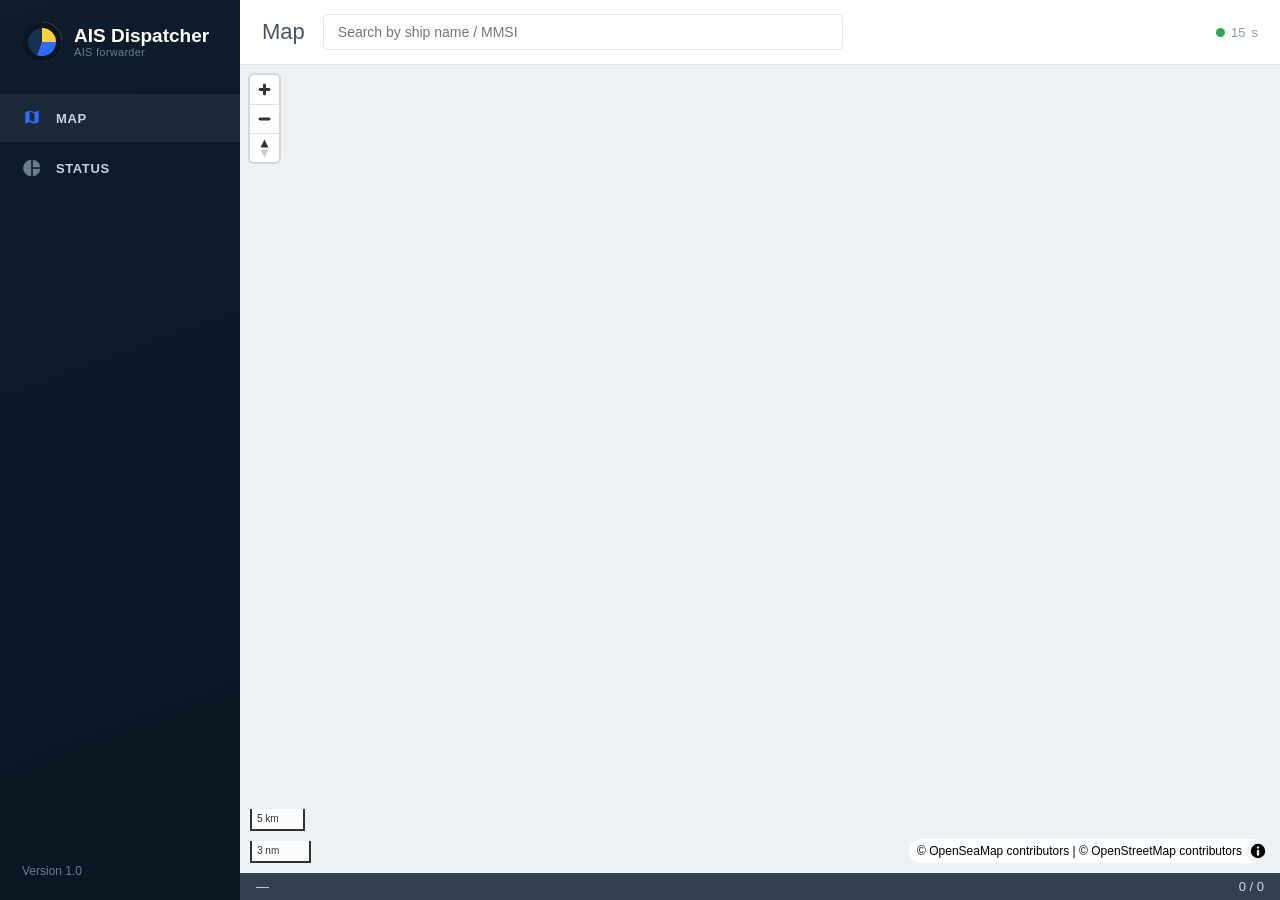
==== ais-forwarder/src/web/assets/index.html @ 2575e6f5 "Add serial input, built-in web UI, stats, and hardened deploy Serial provider (serial:///dev/ttyUSB0" ====
<!doctype html>
<html lang="en">
<head>
  <meta charset="utf-8">
  <meta name="viewport" content="width=device-width, initial-scale=1">
  <title>AIS Dispatcher — Map</title>
  <link rel="stylesheet" href="maplibre-gl.css">
  <link rel="stylesheet" href="style.css">
</head>
<body>
  <div class="app">
    <aside class="sidebar">
      <div class="brand">
        <div class="logo" aria-hidden="true"></div>
        <div class="brand-text">
          <div class="brand-title" data-title>AIS Dispatcher</div>
          <div class="brand-sub">AIS forwarder</div>
        </div>
      </div>
      <nav class="nav">
        <a class="nav-item active" href=".">
          <svg viewBox="0 0 24 24" width="20" height="20" aria-hidden="true"><path fill="currentColor" d="M15 19l-6-2.1L4 19V5l5-2 6 2.1L20 3v14l-5 2zm-6-4.3l6 2.1V6.2L9 4.1z"/></svg>
          <span>Map</span>
        </a>
        <a class="nav-item" href="status">
          <svg viewBox="0 0 24 24" width="20" height="20" aria-hidden="true"><path fill="currentColor" d="M11 2v20a10 10 0 0 1-1-19.9zM13 2a10 10 0 0 1 9 9h-9zm0 11h9a10 10 0 0 1-9 9z"/></svg>
          <span>Status</span>
        </a>
      </nav>
      <div class="sidebar-foot">Version 1.0</div>
    </aside>

    <main class="content map-content">
      <header class="topbar">
        <h1>Map</h1>
        <input id="search" class="search" type="search" placeholder="Search by ship name / MMSI">
        <div class="refresh" title="Time until the next automatic update">
          <span class="dot" id="refresh-dot"></span>
          <span id="countdown">15</span>s
        </div>
      </header>
      <div id="map" class="map"></div>
      <footer class="statusbar">
        <span id="cursor">—</span>
        <span class="spacer"></span>
        <span id="count" title="Vessels with a position / total tracked">0 / 0</span>
      </footer>
    </main>
  </div>

  <script src="maplibre-gl.js"></script>
  <script src="map.js"></script>
</body>
</html>
---- ais-forwarder/src/web/assets/maplibre-gl.css ----
.maplibregl-map{font:12px/20px Helvetica Neue,Arial,Helvetica,sans-serif;overflow:hidden;position:relative;-webkit-tap-highlight-color:rgb(0 0 0/0)}.maplibregl-canvas{left:0;position:absolute;top:0}.maplibregl-map:fullscreen{height:100%;width:100%}.maplibregl-ctrl-group button.maplibregl-ctrl-compass{touch-action:none}.maplibregl-canvas-container.maplibregl-interactive,.maplibregl-ctrl-group button.maplibregl-ctrl-compass{cursor:grab;-webkit-user-select:none;-moz-user-select:none;user-select:none}.maplibregl-canvas-container.maplibregl-interactive.maplibregl-track-pointer{cursor:pointer}.maplibregl-canvas-container.maplibregl-interactive:active,.maplibregl-ctrl-group button.maplibregl-ctrl-compass:active{cursor:grabbing}.maplibregl-canvas-container.maplibregl-touch-zoom-rotate,.maplibregl-canvas-container.maplibregl-touch-zoom-rotate .maplibregl-canvas{touch-action:pan-x pan-y}.maplibregl-canvas-container.maplibregl-touch-drag-pan,.maplibregl-canvas-container.maplibregl-touch-drag-pan .maplibregl-canvas{touch-action:pinch-zoom}.maplibregl-canvas-container.maplibregl-touch-zoom-rotate.maplibregl-touch-drag-pan,.maplibregl-canvas-container.maplibregl-touch-zoom-rotate.maplibregl-touch-drag-pan .maplibregl-canvas{touch-action:none}.maplibregl-canvas-container.maplibregl-touch-drag-pan.maplibregl-cooperative-gestures,.maplibregl-canvas-container.maplibregl-touch-drag-pan.maplibregl-cooperative-gestures .maplibregl-canvas{touch-action:pan-x pan-y}.maplibregl-ctrl-bottom-left,.maplibregl-ctrl-bottom-right,.maplibregl-ctrl-top-left,.maplibregl-ctrl-top-right{pointer-events:none;position:absolute;z-index:2}.maplibregl-ctrl-top-left{left:0;top:0}.maplibregl-ctrl-top-right{right:0;top:0}.maplibregl-ctrl-bottom-left{bottom:0;left:0}.maplibregl-ctrl-bottom-right{bottom:0;right:0}.maplibregl-ctrl{clear:both;pointer-events:auto;transform:translate(0)}.maplibregl-ctrl-top-left .maplibregl-ctrl{float:left;margin:10px 0 0 10px}.maplibregl-ctrl-top-right .maplibregl-ctrl{float:right;margin:10px 10px 0 0}.maplibregl-ctrl-bottom-left .maplibregl-ctrl{float:left;margin:0 0 10px 10px}.maplibregl-ctrl-bottom-right .maplibregl-ctrl{float:right;margin:0 10px 10px 0}.maplibregl-ctrl-group{background:#fff;border-radius:4px}.maplibregl-ctrl-group:not(:empty){box-shadow:0 0 0 2px rgba(0,0,0,.1)}@media (forced-colors:active){.maplibregl-ctrl-group:not(:empty){box-shadow:0 0 0 2px ButtonText}}.maplibregl-ctrl-group button{background-color:transparent;border:0;box-sizing:border-box;cursor:pointer;display:block;height:29px;outline:none;padding:0;width:29px}.maplibregl-ctrl-group button+button{border-top:1px solid #ddd}.maplibregl-ctrl button .maplibregl-ctrl-icon{background-position:50%;background-repeat:no-repeat;display:block;height:100%;width:100%}@media (forced-colors:active){.maplibregl-ctrl-icon{background-color:transparent}.maplibregl-ctrl-group button+button{border-top:1px solid ButtonText}}.maplibregl-ctrl button::-moz-focus-inner{border:0;padding:0}.maplibregl-ctrl-attrib-button:focus,.maplibregl-ctrl-group button:focus{box-shadow:0 0 2px 2px #0096ff}.maplibregl-ctrl button:disabled{cursor:not-allowed}.maplibregl-ctrl button:disabled .maplibregl-ctrl-icon{opacity:.25}.maplibregl-ctrl button:not(:disabled):hover{background-color:rgb(0 0 0/5%)}.maplibregl-ctrl-group button:focus:focus-visible{box-shadow:0 0 2px 2px #0096ff}.maplibregl-ctrl-group button:focus:not(:focus-visible){box-shadow:none}.maplibregl-ctrl-group button:focus:first-child{border-radius:4px 4px 0 0}.maplibregl-ctrl-group button:focus:last-child{border-radius:0 0 4px 4px}.maplibregl-ctrl-group button:focus:only-child{border-radius:inherit}.maplibregl-ctrl button.maplibregl-ctrl-zoom-out .maplibregl-ctrl-icon{background-image:url("data:image/svg+xml;charset=utf-8,%3Csvg xmlns='http://www.w3.org/2000/svg' width='29' height='29' fill='%23333' viewBox='0 0 29 29'%3E%3Cpath d='M10 13c-.75 0-1.5.75-1.5 1.5S9.25 16 10 16h9c.75 0 1.5-.75 1.5-1.5S19.75 13 19 13z'/%3E%3C/svg%3E")}.maplibregl-ctrl button.maplibregl-ctrl-zoom-in .maplibregl-ctrl-icon{background-image:url("data:image/svg+xml;charset=utf-8,%3Csvg xmlns='http://www.w3.org/2000/svg' width='29' height='29' fill='%23333' viewBox='0 0 29 29'%3E%3Cpath d='M14.5 8.5c-.75 0-1.5.75-1.5 1.5v3h-3c-.75 0-1.5.75-1.5 1.5S9.25 16 10 16h3v3c0 .75.75 1.5 1.5 1.5S16 19.75 16 19v-3h3c.75 0 1.5-.75 1.5-1.5S19.75 13 19 13h-3v-3c0-.75-.75-1.5-1.5-1.5'/%3E%3C/svg%3E")}@media (forced-colors:active){.maplibregl-ctrl button.maplibregl-ctrl-zoom-out .maplibregl-ctrl-icon{background-image:url("data:image/svg+xml;charset=utf-8,%3Csvg xmlns='http://www.w3.org/2000/svg' width='29' height='29' fill='%23fff' viewBox='0 0 29 29'%3E%3Cpath d='M10 13c-.75 0-1.5.75-1.5 1.5S9.25 16 10 16h9c.75 0 1.5-.75 1.5-1.5S19.75 13 19 13z'/%3E%3C/svg%3E")}.maplibregl-ctrl button.maplibregl-ctrl-zoom-in .maplibregl-ctrl-icon{background-image:url("data:image/svg+xml;charset=utf-8,%3Csvg xmlns='http://www.w3.org/2000/svg' width='29' height='29' fill='%23fff' viewBox='0 0 29 29'%3E%3Cpath d='M14.5 8.5c-.75 0-1.5.75-1.5 1.5v3h-3c-.75 0-1.5.75-1.5 1.5S9.25 16 10 16h3v3c0 .75.75 1.5 1.5 1.5S16 19.75 16 19v-3h3c.75 0 1.5-.75 1.5-1.5S19.75 13 19 13h-3v-3c0-.75-.75-1.5-1.5-1.5'/%3E%3C/svg%3E")}}@media (forced-colors:active) and (prefers-color-scheme:light){.maplibregl-ctrl button.maplibregl-ctrl-zoom-out .maplibregl-ctrl-icon{background-image:url("data:image/svg+xml;charset=utf-8,%3Csvg xmlns='http://www.w3.org/2000/svg' width='29' height='29' viewBox='0 0 29 29'%3E%3Cpath d='M10 13c-.75 0-1.5.75-1.5 1.5S9.25 16 10 16h9c.75 0 1.5-.75 1.5-1.5S19.75 13 19 13z'/%3E%3C/svg%3E")}.maplibregl-ctrl button.maplibregl-ctrl-zoom-in .maplibregl-ctrl-icon{background-image:url("data:image/svg+xml;charset=utf-8,%3Csvg xmlns='http://www.w3.org/2000/svg' width='29' height='29' viewBox='0 0 29 29'%3E%3Cpath d='M14.5 8.5c-.75 0-1.5.75-1.5 1.5v3h-3c-.75 0-1.5.75-1.5 1.5S9.25 16 10 16h3v3c0 .75.75 1.5 1.5 1.5S16 19.75 16 19v-3h3c.75 0 1.5-.75 1.5-1.5S19.75 13 19 13h-3v-3c0-.75-.75-1.5-1.5-1.5'/%3E%3C/svg%3E")}}.maplibregl-ctrl button.maplibregl-ctrl-fullscreen .maplibregl-ctrl-icon{background-image:url("data:image/svg+xml;charset=utf-8,%3Csvg xmlns='http://www.w3.org/2000/svg' width='29' height='29' fill='%23333' viewBox='0 0 29 29'%3E%3Cpath d='M24 16v5.5c0 1.75-.75 2.5-2.5 2.5H16v-1l3-1.5-4-5.5 1-1 5.5 4 1.5-3zM6 16l1.5 3 5.5-4 1 1-4 5.5 3 1.5v1H7.5C5.75 24 5 23.25 5 21.5V16zm7-11v1l-3 1.5 4 5.5-1 1-5.5-4L6 13H5V7.5C5 5.75 5.75 5 7.5 5zm11 2.5c0-1.75-.75-2.5-2.5-2.5H16v1l3 1.5-4 5.5 1 1 5.5-4 1.5 3h1z'/%3E%3C/svg%3E")}.maplibregl-ctrl button.maplibregl-ctrl-shrink .maplibregl-ctrl-icon{background-image:url("data:image/svg+xml;charset=utf-8,%3Csvg xmlns='http://www.w3.org/2000/svg' width='29' height='29' viewBox='0 0 29 29'%3E%3Cpath d='M18.5 16c-1.75 0-2.5.75-2.5 2.5V24h1l1.5-3 5.5 4 1-1-4-5.5 3-1.5v-1zM13 18.5c0-1.75-.75-2.5-2.5-2.5H5v1l3 1.5L4 24l1 1 5.5-4 1.5 3h1zm3-8c0 1.75.75 2.5 2.5 2.5H24v-1l-3-1.5L25 5l-1-1-5.5 4L17 5h-1zM10.5 13c1.75 0 2.5-.75 2.5-2.5V5h-1l-1.5 3L5 4 4 5l4 5.5L5 12v1z'/%3E%3C/svg%3E")}@media (forced-colors:active){.maplibregl-ctrl button.maplibregl-ctrl-fullscreen .maplibregl-ctrl-icon{background-image:url("data:image/svg+xml;charset=utf-8,%3Csvg xmlns='http://www.w3.org/2000/svg' width='29' height='29' fill='%23fff' viewBox='0 0 29 29'%3E%3Cpath d='M24 16v5.5c0 1.75-.75 2.5-2.5 2.5H16v-1l3-1.5-4-5.5 1-1 5.5 4 1.5-3zM6 16l1.5 3 5.5-4 1 1-4 5.5 3 1.5v1H7.5C5.75 24 5 23.25 5 21.5V16zm7-11v1l-3 1.5 4 5.5-1 1-5.5-4L6 13H5V7.5C5 5.75 5.75 5 7.5 5zm11 2.5c0-1.75-.75-2.5-2.5-2.5H16v1l3 1.5-4 5.5 1 1 5.5-4 1.5 3h1z'/%3E%3C/svg%3E")}.maplibregl-ctrl button.maplibregl-ctrl-shrink .maplibregl-ctrl-icon{background-image:url("data:image/svg+xml;charset=utf-8,%3Csvg xmlns='http://www.w3.org/2000/svg' width='29' height='29' fill='%23fff' viewBox='0 0 29 29'%3E%3Cpath d='M18.5 16c-1.75 0-2.5.75-2.5 2.5V24h1l1.5-3 5.5 4 1-1-4-5.5 3-1.5v-1zM13 18.5c0-1.75-.75-2.5-2.5-2.5H5v1l3 1.5L4 24l1 1 5.5-4 1.5 3h1zm3-8c0 1.75.75 2.5 2.5 2.5H24v-1l-3-1.5L25 5l-1-1-5.5 4L17 5h-1zM10.5 13c1.75 0 2.5-.75 2.5-2.5V5h-1l-1.5 3L5 4 4 5l4 5.5L5 12v1z'/%3E%3C/svg%3E")}}@media (forced-colors:active) and (prefers-color-scheme:light){.maplibregl-ctrl button.maplibregl-ctrl-fullscreen .maplibregl-ctrl-icon{background-image:url("data:image/svg+xml;charset=utf-8,%3Csvg xmlns='http://www.w3.org/2000/svg' width='29' height='29' viewBox='0 0 29 29'%3E%3Cpath d='M24 16v5.5c0 1.75-.75 2.5-2.5 2.5H16v-1l3-1.5-4-5.5 1-1 5.5 4 1.5-3zM6 16l1.5 3 5.5-4 1 1-4 5.5 3 1.5v1H7.5C5.75 24 5 23.25 5 21.5V16zm7-11v1l-3 1.5 4 5.5-1 1-5.5-4L6 13H5V7.5C5 5.75 5.75 5 7.5 5zm11 2.5c0-1.75-.75-2.5-2.5-2.5H16v1l3 1.5-4 5.5 1 1 5.5-4 1.5 3h1z'/%3E%3C/svg%3E")}.maplibregl-ctrl button.maplibregl-ctrl-shrink .maplibregl-ctrl-icon{background-image:url("data:image/svg+xml;charset=utf-8,%3Csvg xmlns='http://www.w3.org/2000/svg' width='29' height='29' viewBox='0 0 29 29'%3E%3Cpath d='M18.5 16c-1.75 0-2.5.75-2.5 2.5V24h1l1.5-3 5.5 4 1-1-4-5.5 3-1.5v-1zM13 18.5c0-1.75-.75-2.5-2.5-2.5H5v1l3 1.5L4 24l1 1 5.5-4 1.5 3h1zm3-8c0 1.75.75 2.5 2.5 2.5H24v-1l-3-1.5L25 5l-1-1-5.5 4L17 5h-1zM10.5 13c1.75 0 2.5-.75 2.5-2.5V5h-1l-1.5 3L5 4 4 5l4 5.5L5 12v1z'/%3E%3C/svg%3E")}}.maplibregl-ctrl button.maplibregl-ctrl-compass .maplibregl-ctrl-icon{background-image:url("data:image/svg+xml;charset=utf-8,%3Csvg xmlns='http://www.w3.org/2000/svg' width='29' height='29' fill='%23333' viewBox='0 0 29 29'%3E%3Cpath d='m10.5 14 4-8 4 8z'/%3E%3Cpath fill='%23ccc' d='m10.5 16 4 8 4-8z'/%3E%3C/svg%3E")}@media (forced-colors:active){.maplibregl-ctrl button.maplibregl-ctrl-compass .maplibregl-ctrl-icon{background-image:url("data:image/svg+xml;charset=utf-8,%3Csvg xmlns='http://www.w3.org/2000/svg' width='29' height='29' fill='%23fff' viewBox='0 0 29 29'%3E%3Cpath d='m10.5 14 4-8 4 8z'/%3E%3Cpath fill='%23ccc' d='m10.5 16 4 8 4-8z'/%3E%3C/svg%3E")}}@media (forced-colors:active) and (prefers-color-scheme:light){.maplibregl-ctrl button.maplibregl-ctrl-compass .maplibregl-ctrl-icon{background-image:url("data:image/svg+xml;charset=utf-8,%3Csvg xmlns='http://www.w3.org/2000/svg' width='29' height='29' viewBox='0 0 29 29'%3E%3Cpath d='m10.5 14 4-8 4 8z'/%3E%3Cpath fill='%23ccc' d='m10.5 16 4 8 4-8z'/%3E%3C/svg%3E")}}.maplibregl-ctrl button.maplibregl-ctrl-terrain .maplibregl-ctrl-icon{background-image:url("data:image/svg+xml;charset=utf-8,%3Csvg xmlns='http://www.w3.org/2000/svg' width='22' height='22' fill='%23333' viewBox='0 0 22 22'%3E%3Cpath d='m1.754 13.406 4.453-4.851 3.09 3.09 3.281 3.277.969-.969-3.309-3.312 3.844-4.121 6.148 6.886h1.082v-.855l-7.207-8.07-4.84 5.187L6.169 6.57l-5.48 5.965v.871ZM.688 16.844h20.625v1.375H.688Zm0 0'/%3E%3C/svg%3E")}.maplibregl-ctrl button.maplibregl-ctrl-terrain-enabled .maplibregl-ctrl-icon{background-image:url("data:image/svg+xml;charset=utf-8,%3Csvg xmlns='http://www.w3.org/2000/svg' width='22' height='22' fill='%2333b5e5' viewBox='0 0 22 22'%3E%3Cpath d='m1.754 13.406 4.453-4.851 3.09 3.09 3.281 3.277.969-.969-3.309-3.312 3.844-4.121 6.148 6.886h1.082v-.855l-7.207-8.07-4.84 5.187L6.169 6.57l-5.48 5.965v.871ZM.688 16.844h20.625v1.375H.688Zm0 0'/%3E%3C/svg%3E")}.maplibregl-ctrl button.maplibregl-ctrl-geolocate .maplibregl-ctrl-icon{background-image:url("data:image/svg+xml;charset=utf-8,%3Csvg xmlns='http://www.w3.org/2000/svg' width='29' height='29' fill='%23333' viewBox='0 0 20 20'%3E%3Cpath d='M10 4C9 4 9 5 9 5v.1A5 5 0 0 0 5.1 9H5s-1 0-1 1 1 1 1 1h.1A5 5 0 0 0 9 14.9v.1s0 1 1 1 1-1 1-1v-.1a5 5 0 0 0 3.9-3.9h.1s1 0 1-1-1-1-1-1h-.1A5 5 0 0 0 11 5.1V5s0-1-1-1m0 2.5a3.5 3.5 0 1 1 0 7 3.5 3.5 0 1 1 0-7'/%3E%3Ccircle cx='10' cy='10' r='2'/%3E%3C/svg%3E")}.maplibregl-ctrl button.maplibregl-ctrl-geolocate:disabled .maplibregl-ctrl-icon{background-image:url("data:image/svg+xml;charset=utf-8,%3Csvg xmlns='http://www.w3.org/2000/svg' width='29' height='29' fill='%23aaa' viewBox='0 0 20 20'%3E%3Cpath d='M10 4C9 4 9 5 9 5v.1A5 5 0 0 0 5.1 9H5s-1 0-1 1 1 1 1 1h.1A5 5 0 0 0 9 14.9v.1s0 1 1 1 1-1 1-1v-.1a5 5 0 0 0 3.9-3.9h.1s1 0 1-1-1-1-1-1h-.1A5 5 0 0 0 11 5.1V5s0-1-1-1m0 2.5a3.5 3.5 0 1 1 0 7 3.5 3.5 0 1 1 0-7'/%3E%3Ccircle cx='10' cy='10' r='2'/%3E%3Cpath fill='red' d='m14 5 1 1-9 9-1-1z'/%3E%3C/svg%3E")}.maplibregl-ctrl button.maplibregl-ctrl-geolocate.maplibregl-ctrl-geolocate-active .maplibregl-ctrl-icon{background-image:url("data:image/svg+xml;charset=utf-8,%3Csvg xmlns='http://www.w3.org/2000/svg' width='29' height='29' fill='%2333b5e5' viewBox='0 0 20 20'%3E%3Cpath d='M10 4C9 4 9 5 9 5v.1A5 5 0 0 0 5.1 9H5s-1 0-1 1 1 1 1 1h.1A5 5 0 0 0 9 14.9v.1s0 1 1 1 1-1 1-1v-.1a5 5 0 0 0 3.9-3.9h.1s1 0 1-1-1-1-1-1h-.1A5 5 0 0 0 11 5.1V5s0-1-1-1m0 2.5a3.5 3.5 0 1 1 0 7 3.5 3.5 0 1 1 0-7'/%3E%3Ccircle cx='10' cy='10' r='2'/%3E%3C/svg%3E")}.maplibregl-ctrl button.maplibregl-ctrl-geolocate.maplibregl-ctrl-geolocate-active-error .maplibregl-ctrl-icon{background-image:url("data:image/svg+xml;charset=utf-8,%3Csvg xmlns='http://www.w3.org/2000/svg' width='29' height='29' fill='%23e58978' viewBox='0 0 20 20'%3E%3Cpath d='M10 4C9 4 9 5 9 5v.1A5 5 0 0 0 5.1 9H5s-1 0-1 1 1 1 1 1h.1A5 5 0 0 0 9 14.9v.1s0 1 1 1 1-1 1-1v-.1a5 5 0 0 0 3.9-3.9h.1s1 0 1-1-1-1-1-1h-.1A5 5 0 0 0 11 5.1V5s0-1-1-1m0 2.5a3.5 3.5 0 1 1 0 7 3.5 3.5 0 1 1 0-7'/%3E%3Ccircle cx='10' cy='10' r='2'/%3E%3C/svg%3E")}.maplibregl-ctrl button.maplibregl-ctrl-geolocate.maplibregl-ctrl-geolocate-background .maplibregl-ctrl-icon{background-image:url("data:image/svg+xml;charset=utf-8,%3Csvg xmlns='http://www.w3.org/2000/svg' width='29' height='29' fill='%2333b5e5' viewBox='0 0 20 20'%3E%3Cpath d='M10 4C9 4 9 5 9 5v.1A5 5 0 0 0 5.1 9H5s-1 0-1 1 1 1 1 1h.1A5 5 0 0 0 9 14.9v.1s0 1 1 1 1-1 1-1v-.1a5 5 0 0 0 3.9-3.9h.1s1 0 1-1-1-1-1-1h-.1A5 5 0 0 0 11 5.1V5s0-1-1-1m0 2.5a3.5 3.5 0 1 1 0 7 3.5 3.5 0 1 1 0-7'/%3E%3C/svg%3E")}.maplibregl-ctrl button.maplibregl-ctrl-geolocate.maplibregl-ctrl-geolocate-background-error .maplibregl-ctrl-icon{background-image:url("data:image/svg+xml;charset=utf-8,%3Csvg xmlns='http://www.w3.org/2000/svg' width='29' height='29' fill='%23e54e33' viewBox='0 0 20 20'%3E%3Cpath d='M10 4C9 4 9 5 9 5v.1A5 5 0 0 0 5.1 9H5s-1 0-1 1 1 1 1 1h.1A5 5 0 0 0 9 14.9v.1s0 1 1 1 1-1 1-1v-.1a5 5 0 0 0 3.9-3.9h.1s1 0 1-1-1-1-1-1h-.1A5 5 0 0 0 11 5.1V5s0-1-1-1m0 2.5a3.5 3.5 0 1 1 0 7 3.5 3.5 0 1 1 0-7'/%3E%3C/svg%3E")}.maplibregl-ctrl button.maplibregl-ctrl-geolocate.maplibregl-ctrl-geolocate-waiting .maplibregl-ctrl-icon{animation:maplibregl-spin 2s linear infinite}@media (forced-colors:active){.maplibregl-ctrl button.maplibregl-ctrl-geolocate .maplibregl-ctrl-icon{background-image:url("data:image/svg+xml;charset=utf-8,%3Csvg xmlns='http://www.w3.org/2000/svg' width='29' height='29' fill='%23fff' viewBox='0 0 20 20'%3E%3Cpath d='M10 4C9 4 9 5 9 5v.1A5 5 0 0 0 5.1 9H5s-1 0-1 1 1 1 1 1h.1A5 5 0 0 0 9 14.9v.1s0 1 1 1 1-1 1-1v-.1a5 5 0 0 0 3.9-3.9h.1s1 0 1-1-1-1-1-1h-.1A5 5 0 0 0 11 5.1V5s0-1-1-1m0 2.5a3.5 3.5 0 1 1 0 7 3.5 3.5 0 1 1 0-7'/%3E%3Ccircle cx='10' cy='10' r='2'/%3E%3C/svg%3E")}.maplibregl-ctrl button.maplibregl-ctrl-geolocate:disabled .maplibregl-ctrl-icon{background-image:url("data:image/svg+xml;charset=utf-8,%3Csvg xmlns='http://www.w3.org/2000/svg' width='29' height='29' fill='%23999' viewBox='0 0 20 20'%3E%3Cpath d='M10 4C9 4 9 5 9 5v.1A5 5 0 0 0 5.1 9H5s-1 0-1 1 1 1 1 1h.1A5 5 0 0 0 9 14.9v.1s0 1 1 1 1-1 1-1v-.1a5 5 0 0 0 3.9-3.9h.1s1 0 1-1-1-1-1-1h-.1A5 5 0 0 0 11 5.1V5s0-1-1-1m0 2.5a3.5 3.5 0 1 1 0 7 3.5 3.5 0 1 1 0-7'/%3E%3Ccircle cx='10' cy='10' r='2'/%3E%3Cpath fill='red' d='m14 5 1 1-9 9-1-1z'/%3E%3C/svg%3E")}.maplibregl-ctrl button.maplibregl-ctrl-geolocate.maplibregl-ctrl-geolocate-active .maplibregl-ctrl-icon{background-image:url("data:image/svg+xml;charset=utf-8,%3Csvg xmlns='http://www.w3.org/2000/svg' width='29' height='29' fill='%2333b5e5' viewBox='0 0 20 20'%3E%3Cpath d='M10 4C9 4 9 5 9 5v.1A5 5 0 0 0 5.1 9H5s-1 0-1 1 1 1 1 1h.1A5 5 0 0 0 9 14.9v.1s0 1 1 1 1-1 1-1v-.1a5 5 0 0 0 3.9-3.9h.1s1 0 1-1-1-1-1-1h-.1A5 5 0 0 0 11 5.1V5s0-1-1-1m0 2.5a3.5 3.5 0 1 1 0 7 3.5 3.5 0 1 1 0-7'/%3E%3Ccircle cx='10' cy='10' r='2'/%3E%3C/svg%3E")}.maplibregl-ctrl button.maplibregl-ctrl-geolocate.maplibregl-ctrl-geolocate-active-error .maplibregl-ctrl-icon{background-image:url("data:image/svg+xml;charset=utf-8,%3Csvg xmlns='http://www.w3.org/2000/svg' width='29' height='29' fill='%23e58978' viewBox='0 0 20 20'%3E%3Cpath d='M10 4C9 4 9 5 9 5v.1A5 5 0 0 0 5.1 9H5s-1 0-1 1 1 1 1 1h.1A5 5 0 0 0 9 14.9v.1s0 1 1 1 1-1 1-1v-.1a5 5 0 0 0 3.9-3.9h.1s1 0 1-1-1-1-1-1h-.1A5 5 0 0 0 11 5.1V5s0-1-1-1m0 2.5a3.5 3.5 0 1 1 0 7 3.5 3.5 0 1 1 0-7'/%3E%3Ccircle cx='10' cy='10' r='2'/%3E%3C/svg%3E")}.maplibregl-ctrl button.maplibregl-ctrl-geolocate.maplibregl-ctrl-geolocate-background .maplibregl-ctrl-icon{background-image:url("data:image/svg+xml;charset=utf-8,%3Csvg xmlns='http://www.w3.org/2000/svg' width='29' height='29' fill='%2333b5e5' viewBox='0 0 20 20'%3E%3Cpath d='M10 4C9 4 9 5 9 5v.1A5 5 0 0 0 5.1 9H5s-1 0-1 1 1 1 1 1h.1A5 5 0 0 0 9 14.9v.1s0 1 1 1 1-1 1-1v-.1a5 5 0 0 0 3.9-3.9h.1s1 0 1-1-1-1-1-1h-.1A5 5 0 0 0 11 5.1V5s0-1-1-1m0 2.5a3.5 3.5 0 1 1 0 7 3.5 3.5 0 1 1 0-7'/%3E%3C/svg%3E")}.maplibregl-ctrl button.maplibregl-ctrl-geolocate.maplibregl-ctrl-geolocate-background-error .maplibregl-ctrl-icon{background-image:url("data:image/svg+xml;charset=utf-8,%3Csvg xmlns='http://www.w3.org/2000/svg' width='29' height='29' fill='%23e54e33' viewBox='0 0 20 20'%3E%3Cpath d='M10 4C9 4 9 5 9 5v.1A5 5 0 0 0 5.1 9H5s-1 0-1 1 1 1 1 1h.1A5 5 0 0 0 9 14.9v.1s0 1 1 1 1-1 1-1v-.1a5 5 0 0 0 3.9-3.9h.1s1 0 1-1-1-1-1-1h-.1A5 5 0 0 0 11 5.1V5s0-1-1-1m0 2.5a3.5 3.5 0 1 1 0 7 3.5 3.5 0 1 1 0-7'/%3E%3C/svg%3E")}}@media (forced-colors:active) and (prefers-color-scheme:light){.maplibregl-ctrl button.maplibregl-ctrl-geolocate .maplibregl-ctrl-icon{background-image:url("data:image/svg+xml;charset=utf-8,%3Csvg xmlns='http://www.w3.org/2000/svg' width='29' height='29' viewBox='0 0 20 20'%3E%3Cpath d='M10 4C9 4 9 5 9 5v.1A5 5 0 0 0 5.1 9H5s-1 0-1 1 1 1 1 1h.1A5 5 0 0 0 9 14.9v.1s0 1 1 1 1-1 1-1v-.1a5 5 0 0 0 3.9-3.9h.1s1 0 1-1-1-1-1-1h-.1A5 5 0 0 0 11 5.1V5s0-1-1-1m0 2.5a3.5 3.5 0 1 1 0 7 3.5 3.5 0 1 1 0-7'/%3E%3Ccircle cx='10' cy='10' r='2'/%3E%3C/svg%3E")}.maplibregl-ctrl button.maplibregl-ctrl-geolocate:disabled .maplibregl-ctrl-icon{background-image:url("data:image/svg+xml;charset=utf-8,%3Csvg xmlns='http://www.w3.org/2000/svg' width='29' height='29' fill='%23666' viewBox='0 0 20 20'%3E%3Cpath d='M10 4C9 4 9 5 9 5v.1A5 5 0 0 0 5.1 9H5s-1 0-1 1 1 1 1 1h.1A5 5 0 0 0 9 14.9v.1s0 1 1 1 1-1 1-1v-.1a5 5 0 0 0 3.9-3.9h.1s1 0 1-1-1-1-1-1h-.1A5 5 0 0 0 11 5.1V5s0-1-1-1m0 2.5a3.5 3.5 0 1 1 0 7 3.5 3.5 0 1 1 0-7'/%3E%3Ccircle cx='10' cy='10' r='2'/%3E%3Cpath fill='red' d='m14 5 1 1-9 9-1-1z'/%3E%3C/svg%3E")}}@keyframes maplibregl-spin{0%{transform:rotate(0deg)}to{transform:rotate(1turn)}}a.maplibregl-ctrl-logo{background-image:url("data:image/svg+xml;charset=utf-8,%3Csvg xmlns='http://www.w3.org/2000/svg' width='88' height='23' fill='none'%3E%3Cpath fill='%23000' fill-opacity='.4' fill-rule='evenodd' d='M17.408 16.796h-1.827l2.501-12.095h.198l3.324 6.533.988 2.19.988-2.19 3.258-6.533h.181l2.6 12.095h-1.81l-1.218-5.644-.362-1.71-.658 1.71-2.929 5.644h-.098l-2.914-5.644-.757-1.71-.345 1.71zm1.958-3.42-.726 3.663a1.255 1.255 0 0 1-1.232 1.011h-1.827a1.255 1.255 0 0 1-1.229-1.509l2.501-12.095a1.255 1.255 0 0 1 1.23-1.001h.197a1.25 1.25 0 0 1 1.12.685l3.19 6.273 3.125-6.263a1.25 1.25 0 0 1 1.123-.695h.181a1.255 1.255 0 0 1 1.227.991l1.443 6.71a5 5 0 0 1 .314-.787l.009-.016a4.6 4.6 0 0 1 1.777-1.887c.782-.46 1.668-.667 2.611-.667a4.6 4.6 0 0 1 1.7.32l.306.134c.21-.16.474-.256.759-.256h1.694a1.255 1.255 0 0 1 1.212.925 1.255 1.255 0 0 1 1.212-.925h1.711c.284 0 .545.094.755.252.613-.3 1.312-.45 2.075-.45 1.356 0 2.557.445 3.482 1.4q.47.48.763 1.064V4.701a1.255 1.255 0 0 1 1.255-1.255h1.86A1.255 1.255 0 0 1 54.44 4.7v9.194h2.217c.19 0 .37.043.532.118v-4.77c0-.356.147-.678.385-.906a2.42 2.42 0 0 1-.682-1.71c0-.665.267-1.253.735-1.7a2.45 2.45 0 0 1 1.722-.674 2.43 2.43 0 0 1 1.705.675q.318.302.504.683V4.7a1.255 1.255 0 0 1 1.255-1.255h1.744A1.255 1.255 0 0 1 65.812 4.7v3.335a4.8 4.8 0 0 1 1.526-.246c.938 0 1.817.214 2.59.69a4.47 4.47 0 0 1 1.67 1.743v-.98a1.255 1.255 0 0 1 1.256-1.256h1.777c.233 0 .451.064.639.174a3.4 3.4 0 0 1 1.567-.372c.346 0 .861.02 1.285.232a1.25 1.25 0 0 1 .689 1.004 4.7 4.7 0 0 1 .853-.588c.795-.44 1.675-.647 2.61-.647 1.385 0 2.65.39 3.525 1.396.836.938 1.168 2.173 1.168 3.528q-.001.515-.056 1.051a1.255 1.255 0 0 1-.947 1.09l.408.952a1.255 1.255 0 0 1-.477 1.552c-.418.268-.92.463-1.458.612-.613.171-1.304.244-2.049.244-1.06 0-2.043-.207-2.886-.698l-.015-.008c-.798-.48-1.419-1.135-1.818-1.963l-.004-.008a5.8 5.8 0 0 1-.548-2.512q0-.429.053-.843a1.3 1.3 0 0 1-.333-.086l-.166-.004c-.223 0-.426.062-.643.228-.03.024-.142.139-.142.59v3.883a1.255 1.255 0 0 1-1.256 1.256h-1.777a1.255 1.255 0 0 1-1.256-1.256V15.69l-.032.057a4.8 4.8 0 0 1-1.86 1.833 5.04 5.04 0 0 1-2.484.634 4.5 4.5 0 0 1-1.935-.424 1.25 1.25 0 0 1-.764.258h-1.71a1.255 1.255 0 0 1-1.256-1.255V7.687a2.4 2.4 0 0 1-.428.625c.253.23.412.561.412.93v7.553a1.255 1.255 0 0 1-1.256 1.255h-1.843a1.25 1.25 0 0 1-.894-.373c-.228.23-.544.373-.894.373H51.32a1.255 1.255 0 0 1-1.256-1.255v-1.251l-.061.117a4.7 4.7 0 0 1-1.782 1.884 4.77 4.77 0 0 1-2.485.67 5.6 5.6 0 0 1-1.485-.188l.009 2.764a1.255 1.255 0 0 1-1.255 1.259h-1.729a1.255 1.255 0 0 1-1.255-1.255v-3.537a1.255 1.255 0 0 1-1.167.793h-1.679a1.25 1.25 0 0 1-.77-.263 4.5 4.5 0 0 1-1.945.429c-.885 0-1.724-.21-2.495-.632l-.017-.01a5 5 0 0 1-1.081-.836 1.255 1.255 0 0 1-1.254 1.312h-1.81a1.255 1.255 0 0 1-1.228-.99l-.782-3.625-2.044 3.939a1.25 1.25 0 0 1-1.115.676h-.098a1.25 1.25 0 0 1-1.116-.68l-2.061-3.994zM35.92 16.63l.207-.114.223-.15q.493-.356.735-.785l.061-.118.033 1.332h1.678V9.242h-1.694l-.033 1.267q-.133-.329-.526-.658l-.032-.028a3.2 3.2 0 0 0-.668-.428l-.27-.12a3.3 3.3 0 0 0-1.235-.23q-1.136-.001-1.974.493a3.36 3.36 0 0 0-1.3 1.382q-.445.89-.444 2.074 0 1.2.51 2.107a3.8 3.8 0 0 0 1.382 1.381 3.9 3.9 0 0 0 1.893.477q.795 0 1.455-.33zm-2.789-5.38q-.576.675-.575 1.762 0 1.102.559 1.794.576.675 1.645.675a2.25 2.25 0 0 0 .934-.19 2.2 2.2 0 0 0 .468-.29l.178-.161a2.2 2.2 0 0 0 .397-.561q.244-.5.244-1.15v-.115q0-.708-.296-1.267l-.043-.077a2.2 2.2 0 0 0-.633-.709l-.13-.086-.047-.028a2.1 2.1 0 0 0-1.073-.285q-1.052 0-1.629.692zm2.316 2.706c.163-.17.28-.407.28-.83v-.114c0-.292-.06-.508-.15-.68a.96.96 0 0 0-.353-.389.85.85 0 0 0-.464-.127c-.4 0-.56.114-.664.239l-.01.012c-.148.174-.275.45-.275.945 0 .506.122.801.27.99.097.11.266.224.68.224.303 0 .504-.09.687-.269zm7.545 1.705a2.6 2.6 0 0 0 .331.423q.319.33.755.548l.173.074q.65.255 1.49.255 1.02 0 1.844-.493a3.45 3.45 0 0 0 1.316-1.4q.493-.904.493-2.089 0-1.909-.988-2.913-.988-1.02-2.584-1.02-.898 0-1.575.347a3 3 0 0 0-.415.262l-.199.166a3.4 3.4 0 0 0-.64.82V9.242h-1.712v11.553h1.729l-.017-5.134zm.53-1.138q.206.29.48.5l.155.11.053.034q.51.296 1.119.297 1.07 0 1.645-.675.577-.69.576-1.762 0-1.119-.576-1.777-.558-.675-1.645-.675-.435 0-.835.16a2 2 0 0 0-.284.136 2 2 0 0 0-.363.254 2.2 2.2 0 0 0-.46.569l-.082.162a2.6 2.6 0 0 0-.213 1.072v.115q0 .707.296 1.267l.135.211zm.964-.818a1.1 1.1 0 0 0 .367.385.94.94 0 0 0 .476.118c.423 0 .59-.117.687-.23.159-.194.28-.478.28-.95 0-.53-.133-.8-.266-.952l-.021-.025c-.078-.094-.231-.221-.68-.221a1 1 0 0 0-.503.135l-.012.007a.86.86 0 0 0-.335.343c-.073.133-.132.324-.132.614v.115a1.4 1.4 0 0 0 .14.66zm15.7-6.222q.347-.346.346-.856a1.05 1.05 0 0 0-.345-.79 1.18 1.18 0 0 0-.84-.329q-.51 0-.855.33a1.05 1.05 0 0 0-.346.79q0 .51.346.855.345.346.856.346.51 0 .839-.346zm4.337 9.314.033-1.332q.191.403.59.747l.098.081a4 4 0 0 0 .316.224l.223.122a3.2 3.2 0 0 0 1.44.322 3.8 3.8 0 0 0 1.875-.477 3.5 3.5 0 0 0 1.382-1.366q.527-.89.526-2.09 0-1.184-.444-2.073a3.24 3.24 0 0 0-1.283-1.399q-.823-.51-1.942-.51a3.5 3.5 0 0 0-1.527.344l-.086.043-.165.09a3 3 0 0 0-.33.214q-.432.315-.656.707a2 2 0 0 0-.099.198l.082-1.283V4.701h-1.744v12.095zm.473-2.509a2.5 2.5 0 0 0 .566.7q.117.098.245.18l.144.08a2.1 2.1 0 0 0 .975.232q1.07 0 1.645-.675.576-.69.576-1.778 0-1.102-.576-1.777-.56-.691-1.645-.692a2.2 2.2 0 0 0-1.015.235q-.22.113-.415.282l-.15.142a2.1 2.1 0 0 0-.42.594q-.223.479-.223 1.1v.115q0 .705.293 1.26zm2.616-.293c.157-.191.28-.479.28-.967 0-.51-.13-.79-.276-.961l-.021-.026c-.082-.1-.232-.225-.67-.225a.87.87 0 0 0-.681.279l-.012.011c-.154.155-.274.38-.274.807v.115c0 .285.057.499.144.669a1.1 1.1 0 0 0 .367.405c.137.082.28.123.455.123.423 0 .59-.118.686-.23zm8.266-3.013q.345-.13.724-.14l.069-.002q.493 0 .642.099l.247-1.794q-.196-.099-.717-.099a2.3 2.3 0 0 0-.545.063 2 2 0 0 0-.411.148 2.2 2.2 0 0 0-.4.249 2.5 2.5 0 0 0-.485.499 2.7 2.7 0 0 0-.32.581l-.05.137v-1.48h-1.778v7.553h1.777v-3.884q0-.546.159-.943a1.5 1.5 0 0 1 .466-.636 2.5 2.5 0 0 1 .399-.253 2 2 0 0 1 .224-.099zm9.784 2.656.05-.922q0-1.743-.856-2.698-.838-.97-2.584-.97-1.119-.001-2.007.493a3.46 3.46 0 0 0-1.4 1.382q-.493.906-.493 2.106 0 1.07.428 1.975.428.89 1.332 1.432.906.526 2.255.526.973 0 1.668-.185l.044-.012.135-.04q.613-.184.984-.421l-.542-1.267q-.3.162-.642.274l-.297.087q-.51.131-1.3.131-.954 0-1.497-.444a1.6 1.6 0 0 1-.192-.193q-.366-.44-.512-1.234l-.004-.021zm-5.427-1.256-.003.022h3.752v-.138q-.011-.727-.288-1.118a1 1 0 0 0-.156-.176q-.46-.428-1.316-.428-.986 0-1.494.604-.379.45-.494 1.234zm-27.053 2.77V4.7h-1.86v12.095h5.333V15.15zm7.103-5.908v7.553h-1.843V9.242h1.843z'/%3E%3Cpath fill='%23fff' d='m19.63 11.151-.757-1.71-.345 1.71-1.12 5.644h-1.827L18.083 4.7h.197l3.325 6.533.988 2.19.988-2.19L26.839 4.7h.181l2.6 12.095h-1.81l-1.218-5.644-.362-1.71-.658 1.71-2.93 5.644h-.098l-2.913-5.644zm14.836 5.81q-1.02 0-1.893-.478a3.8 3.8 0 0 1-1.381-1.382q-.51-.906-.51-2.106 0-1.185.444-2.074a3.36 3.36 0 0 1 1.3-1.382q.839-.494 1.974-.494a3.3 3.3 0 0 1 1.234.231 3.3 3.3 0 0 1 .97.575q.396.33.527.659l.033-1.267h1.694v7.553H37.18l-.033-1.332q-.279.593-1.02 1.053a3.17 3.17 0 0 1-1.662.444zm.296-1.482q.938 0 1.58-.642.642-.66.642-1.711v-.115q0-.708-.296-1.267a2.2 2.2 0 0 0-.807-.872 2.1 2.1 0 0 0-1.119-.313q-1.053 0-1.629.692-.575.675-.575 1.76 0 1.103.559 1.795.577.675 1.645.675zm6.521-6.237h1.711v1.4q.906-1.597 2.83-1.597 1.596 0 2.584 1.02.988 1.005.988 2.914 0 1.185-.493 2.09a3.46 3.46 0 0 1-1.316 1.399 3.5 3.5 0 0 1-1.844.493q-.954 0-1.662-.329a2.67 2.67 0 0 1-1.086-.97l.017 5.134h-1.728zm4.048 6.22q1.07 0 1.645-.674.577-.69.576-1.762 0-1.119-.576-1.777-.558-.675-1.645-.675-.592 0-1.12.296-.51.28-.822.823-.296.527-.296 1.234v.115q0 .708.296 1.267.313.543.823.855.51.296 1.119.297z'/%3E%3Cpath fill='%23e1e3e9' d='M51.325 4.7h1.86v10.45h3.473v1.646h-5.333zm7.12 4.542h1.843v7.553h-1.843zm.905-1.415a1.16 1.16 0 0 1-.856-.346 1.17 1.17 0 0 1-.346-.856 1.05 1.05 0 0 1 .346-.79q.346-.329.856-.329.494 0 .839.33a1.05 1.05 0 0 1 .345.79 1.16 1.16 0 0 1-.345.855q-.33.346-.84.346zm7.875 9.133a3.17 3.17 0 0 1-1.662-.444q-.723-.46-1.004-1.053l-.033 1.332h-1.71V4.701h1.743v4.657l-.082 1.283q.279-.658 1.086-1.119a3.5 3.5 0 0 1 1.778-.477q1.119 0 1.942.51a3.24 3.24 0 0 1 1.283 1.4q.445.888.444 2.072 0 1.201-.526 2.09a3.5 3.5 0 0 1-1.382 1.366 3.8 3.8 0 0 1-1.876.477zm-.296-1.481q1.069 0 1.645-.675.577-.69.577-1.778 0-1.102-.577-1.776-.56-.691-1.645-.692a2.12 2.12 0 0 0-1.58.659q-.642.641-.642 1.694v.115q0 .71.296 1.267a2.4 2.4 0 0 0 .807.872 2.1 2.1 0 0 0 1.119.313zm5.927-6.237h1.777v1.481q.263-.757.856-1.217a2.14 2.14 0 0 1 1.349-.46q.527 0 .724.098l-.247 1.794q-.149-.099-.642-.099-.774 0-1.416.494-.626.493-.626 1.58v3.883h-1.777V9.242zm9.534 7.718q-1.35 0-2.255-.526-.904-.543-1.332-1.432a4.6 4.6 0 0 1-.428-1.975q0-1.2.493-2.106a3.46 3.46 0 0 1 1.4-1.382q.889-.495 2.007-.494 1.744 0 2.584.97.855.956.856 2.7 0 .444-.05.92h-5.43q.18 1.005.708 1.45.542.443 1.497.443.79 0 1.3-.131a4 4 0 0 0 .938-.362l.542 1.267q-.411.263-1.119.46-.708.198-1.711.197zm1.596-4.558q.016-1.02-.444-1.432-.46-.428-1.316-.428-1.728 0-1.991 1.86z'/%3E%3Cpath d='M5.074 15.948a.484.657 0 0 0-.486.659v1.84a.484.657 0 0 0 .486.659h4.101a.484.657 0 0 0 .486-.659v-1.84a.484.657 0 0 0-.486-.659zm3.56 1.16H5.617v.838h3.017z' style='fill:%23fff;fill-rule:evenodd;stroke-width:1.03600001'/%3E%3Cg style='stroke-width:1.12603545'%3E%3Cpath d='M-9.408-1.416c-3.833-.025-7.056 2.912-7.08 6.615-.02 3.08 1.653 4.832 3.107 6.268.903.892 1.721 1.74 2.32 2.902l-.525-.004c-.543-.003-.992.304-1.24.639a1.87 1.87 0 0 0-.362 1.121l-.011 1.877c-.003.402.104.787.347 1.125.244.338.688.653 1.23.656l4.142.028c.542.003.99-.306 1.238-.641a1.87 1.87 0 0 0 .363-1.121l.012-1.875a1.87 1.87 0 0 0-.348-1.127c-.243-.338-.688-.653-1.23-.656l-.518-.004c.597-1.145 1.425-1.983 2.348-2.87 1.473-1.414 3.18-3.149 3.2-6.226-.016-3.59-2.923-6.684-6.993-6.707m-.006 1.1v.002c3.274.02 5.92 2.532 5.9 5.6-.017 2.706-1.39 4.026-2.863 5.44-1.034.994-2.118 2.033-2.814 3.633-.018.041-.052.055-.075.065q-.013.004-.02.01a.34.34 0 0 1-.226.084.34.34 0 0 1-.224-.086l-.092-.077c-.699-1.615-1.768-2.669-2.781-3.67-1.454-1.435-2.797-2.762-2.78-5.478.02-3.067 2.7-5.545 5.975-5.523m-.02 2.826c-1.62-.01-2.944 1.315-2.955 2.96-.01 1.646 1.295 2.988 2.916 2.999h.002c1.621.01 2.943-1.316 2.953-2.961.011-1.646-1.294-2.988-2.916-2.998m-.005 1.1c1.017.006 1.829.83 1.822 1.89s-.83 1.874-1.848 1.867c-1.018-.006-1.829-.83-1.822-1.89s.83-1.874 1.848-1.868m-2.155 11.857 4.14.025c.271.002.49.305.487.676l-.013 1.875c-.003.37-.224.67-.495.668l-4.14-.025c-.27-.002-.487-.306-.485-.676l.012-1.875c.003-.37.224-.67.494-.668' style='color:%23000;font-style:normal;font-variant:normal;font-weight:400;font-stretch:normal;font-size:medium;line-height:normal;font-family:sans-serif;font-variant-ligatures:normal;font-variant-position:normal;font-variant-caps:normal;font-variant-numeric:normal;font-variant-alternates:normal;font-feature-settings:normal;text-indent:0;text-align:start;text-decoration:none;text-decoration-line:none;text-decoration-style:solid;text-decoration-color:%23000;letter-spacing:normal;word-spacing:normal;text-transform:none;writing-mode:lr-tb;direction:ltr;text-orientation:mixed;dominant-baseline:auto;baseline-shift:baseline;text-anchor:start;white-space:normal;shape-padding:0;clip-rule:evenodd;display:inline;overflow:visible;visibility:visible;opacity:1;isolation:auto;mix-blend-mode:normal;color-interpolation:sRGB;color-interpolation-filters:linearRGB;solid-color:%23000;solid-opacity:1;vector-effect:none;fill:%23000;fill-opacity:.4;fill-rule:evenodd;stroke:none;stroke-width:2.47727823;stroke-linecap:butt;stroke-linejoin:miter;stroke-miterlimit:4;stroke-dasharray:none;stroke-dashoffset:0;stroke-opacity:1;color-rendering:auto;image-rendering:auto;shape-rendering:auto;text-rendering:auto' transform='translate(15.553 2.85)scale(.88807)'/%3E%3Cpath d='M-9.415-.316C-12.69-.338-15.37 2.14-15.39 5.207c-.017 2.716 1.326 4.041 2.78 5.477 1.013 1 2.081 2.055 2.78 3.67l.092.076a.34.34 0 0 0 .225.086.34.34 0 0 0 .227-.083l.019-.01c.022-.009.057-.024.074-.064.697-1.6 1.78-2.64 2.814-3.634 1.473-1.414 2.847-2.733 2.864-5.44.02-3.067-2.627-5.58-5.901-5.601m-.057 8.784c1.621.011 2.944-1.315 2.955-2.96.01-1.646-1.295-2.988-2.916-2.999-1.622-.01-2.945 1.315-2.955 2.96s1.295 2.989 2.916 3' style='clip-rule:evenodd;fill:%23e1e3e9;fill-opacity:1;fill-rule:evenodd;stroke:none;stroke-width:2.47727823;stroke-miterlimit:4;stroke-dasharray:none;stroke-opacity:.4' transform='translate(15.553 2.85)scale(.88807)'/%3E%3Cpath d='M-11.594 15.465c-.27-.002-.492.297-.494.668l-.012 1.876c-.003.371.214.673.485.675l4.14.027c.271.002.492-.298.495-.668l.012-1.877c.003-.37-.215-.672-.485-.674z' style='clip-rule:evenodd;fill:%23fff;fill-opacity:1;fill-rule:evenodd;stroke:none;stroke-width:2.47727823;stroke-miterlimit:4;stroke-dasharray:none;stroke-opacity:.4' transform='translate(15.553 2.85)scale(.88807)'/%3E%3C/g%3E%3C/svg%3E");background-repeat:no-repeat;cursor:pointer;display:block;height:23px;margin:0 0 -4px -4px;overflow:hidden;width:88px}a.maplibregl-ctrl-logo.maplibregl-compact{width:14px}@media (forced-colors:active){a.maplibregl-ctrl-logo{background-color:transparent;background-image:url("data:image/svg+xml;charset=utf-8,%3Csvg xmlns='http://www.w3.org/2000/svg' width='88' height='23' fill='none'%3E%3Cpath fill='%23000' fill-opacity='.4' fill-rule='evenodd' d='M17.408 16.796h-1.827l2.501-12.095h.198l3.324 6.533.988 2.19.988-2.19 3.258-6.533h.181l2.6 12.095h-1.81l-1.218-5.644-.362-1.71-.658 1.71-2.929 5.644h-.098l-2.914-5.644-.757-1.71-.345 1.71zm1.958-3.42-.726 3.663a1.255 1.255 0 0 1-1.232 1.011h-1.827a1.255 1.255 0 0 1-1.229-1.509l2.501-12.095a1.255 1.255 0 0 1 1.23-1.001h.197a1.25 1.25 0 0 1 1.12.685l3.19 6.273 3.125-6.263a1.25 1.25 0 0 1 1.123-.695h.181a1.255 1.255 0 0 1 1.227.991l1.443 6.71a5 5 0 0 1 .314-.787l.009-.016a4.6 4.6 0 0 1 1.777-1.887c.782-.46 1.668-.667 2.611-.667a4.6 4.6 0 0 1 1.7.32l.306.134c.21-.16.474-.256.759-.256h1.694a1.255 1.255 0 0 1 1.212.925 1.255 1.255 0 0 1 1.212-.925h1.711c.284 0 .545.094.755.252.613-.3 1.312-.45 2.075-.45 1.356 0 2.557.445 3.482 1.4q.47.48.763 1.064V4.701a1.255 1.255 0 0 1 1.255-1.255h1.86A1.255 1.255 0 0 1 54.44 4.7v9.194h2.217c.19 0 .37.043.532.118v-4.77c0-.356.147-.678.385-.906a2.42 2.42 0 0 1-.682-1.71c0-.665.267-1.253.735-1.7a2.45 2.45 0 0 1 1.722-.674 2.43 2.43 0 0 1 1.705.675q.318.302.504.683V4.7a1.255 1.255 0 0 1 1.255-1.255h1.744A1.255 1.255 0 0 1 65.812 4.7v3.335a4.8 4.8 0 0 1 1.526-.246c.938 0 1.817.214 2.59.69a4.47 4.47 0 0 1 1.67 1.743v-.98a1.255 1.255 0 0 1 1.256-1.256h1.777c.233 0 .451.064.639.174a3.4 3.4 0 0 1 1.567-.372c.346 0 .861.02 1.285.232a1.25 1.25 0 0 1 .689 1.004 4.7 4.7 0 0 1 .853-.588c.795-.44 1.675-.647 2.61-.647 1.385 0 2.65.39 3.525 1.396.836.938 1.168 2.173 1.168 3.528q-.001.515-.056 1.051a1.255 1.255 0 0 1-.947 1.09l.408.952a1.255 1.255 0 0 1-.477 1.552c-.418.268-.92.463-1.458.612-.613.171-1.304.244-2.049.244-1.06 0-2.043-.207-2.886-.698l-.015-.008c-.798-.48-1.419-1.135-1.818-1.963l-.004-.008a5.8 5.8 0 0 1-.548-2.512q0-.429.053-.843a1.3 1.3 0 0 1-.333-.086l-.166-.004c-.223 0-.426.062-.643.228-.03.024-.142.139-.142.59v3.883a1.255 1.255 0 0 1-1.256 1.256h-1.777a1.255 1.255 0 0 1-1.256-1.256V15.69l-.032.057a4.8 4.8 0 0 1-1.86 1.833 5.04 5.04 0 0 1-2.484.634 4.5 4.5 0 0 1-1.935-.424 1.25 1.25 0 0 1-.764.258h-1.71a1.255 1.255 0 0 1-1.256-1.255V7.687a2.4 2.4 0 0 1-.428.625c.253.23.412.561.412.93v7.553a1.255 1.255 0 0 1-1.256 1.255h-1.843a1.25 1.25 0 0 1-.894-.373c-.228.23-.544.373-.894.373H51.32a1.255 1.255 0 0 1-1.256-1.255v-1.251l-.061.117a4.7 4.7 0 0 1-1.782 1.884 4.77 4.77 0 0 1-2.485.67 5.6 5.6 0 0 1-1.485-.188l.009 2.764a1.255 1.255 0 0 1-1.255 1.259h-1.729a1.255 1.255 0 0 1-1.255-1.255v-3.537a1.255 1.255 0 0 1-1.167.793h-1.679a1.25 1.25 0 0 1-.77-.263 4.5 4.5 0 0 1-1.945.429c-.885 0-1.724-.21-2.495-.632l-.017-.01a5 5 0 0 1-1.081-.836 1.255 1.255 0 0 1-1.254 1.312h-1.81a1.255 1.255 0 0 1-1.228-.99l-.782-3.625-2.044 3.939a1.25 1.25 0 0 1-1.115.676h-.098a1.25 1.25 0 0 1-1.116-.68l-2.061-3.994zM35.92 16.63l.207-.114.223-.15q.493-.356.735-.785l.061-.118.033 1.332h1.678V9.242h-1.694l-.033 1.267q-.133-.329-.526-.658l-.032-.028a3.2 3.2 0 0 0-.668-.428l-.27-.12a3.3 3.3 0 0 0-1.235-.23q-1.136-.001-1.974.493a3.36 3.36 0 0 0-1.3 1.382q-.445.89-.444 2.074 0 1.2.51 2.107a3.8 3.8 0 0 0 1.382 1.381 3.9 3.9 0 0 0 1.893.477q.795 0 1.455-.33zm-2.789-5.38q-.576.675-.575 1.762 0 1.102.559 1.794.576.675 1.645.675a2.25 2.25 0 0 0 .934-.19 2.2 2.2 0 0 0 .468-.29l.178-.161a2.2 2.2 0 0 0 .397-.561q.244-.5.244-1.15v-.115q0-.708-.296-1.267l-.043-.077a2.2 2.2 0 0 0-.633-.709l-.13-.086-.047-.028a2.1 2.1 0 0 0-1.073-.285q-1.052 0-1.629.692zm2.316 2.706c.163-.17.28-.407.28-.83v-.114c0-.292-.06-.508-.15-.68a.96.96 0 0 0-.353-.389.85.85 0 0 0-.464-.127c-.4 0-.56.114-.664.239l-.01.012c-.148.174-.275.45-.275.945 0 .506.122.801.27.99.097.11.266.224.68.224.303 0 .504-.09.687-.269zm7.545 1.705a2.6 2.6 0 0 0 .331.423q.319.33.755.548l.173.074q.65.255 1.49.255 1.02 0 1.844-.493a3.45 3.45 0 0 0 1.316-1.4q.493-.904.493-2.089 0-1.909-.988-2.913-.988-1.02-2.584-1.02-.898 0-1.575.347a3 3 0 0 0-.415.262l-.199.166a3.4 3.4 0 0 0-.64.82V9.242h-1.712v11.553h1.729l-.017-5.134zm.53-1.138q.206.29.48.5l.155.11.053.034q.51.296 1.119.297 1.07 0 1.645-.675.577-.69.576-1.762 0-1.119-.576-1.777-.558-.675-1.645-.675-.435 0-.835.16a2 2 0 0 0-.284.136 2 2 0 0 0-.363.254 2.2 2.2 0 0 0-.46.569l-.082.162a2.6 2.6 0 0 0-.213 1.072v.115q0 .707.296 1.267l.135.211zm.964-.818a1.1 1.1 0 0 0 .367.385.94.94 0 0 0 .476.118c.423 0 .59-.117.687-.23.159-.194.28-.478.28-.95 0-.53-.133-.8-.266-.952l-.021-.025c-.078-.094-.231-.221-.68-.221a1 1 0 0 0-.503.135l-.012.007a.86.86 0 0 0-.335.343c-.073.133-.132.324-.132.614v.115a1.4 1.4 0 0 0 .14.66zm15.7-6.222q.347-.346.346-.856a1.05 1.05 0 0 0-.345-.79 1.18 1.18 0 0 0-.84-.329q-.51 0-.855.33a1.05 1.05 0 0 0-.346.79q0 .51.346.855.345.346.856.346.51 0 .839-.346zm4.337 9.314.033-1.332q.191.403.59.747l.098.081a4 4 0 0 0 .316.224l.223.122a3.2 3.2 0 0 0 1.44.322 3.8 3.8 0 0 0 1.875-.477 3.5 3.5 0 0 0 1.382-1.366q.527-.89.526-2.09 0-1.184-.444-2.073a3.24 3.24 0 0 0-1.283-1.399q-.823-.51-1.942-.51a3.5 3.5 0 0 0-1.527.344l-.086.043-.165.09a3 3 0 0 0-.33.214q-.432.315-.656.707a2 2 0 0 0-.099.198l.082-1.283V4.701h-1.744v12.095zm.473-2.509a2.5 2.5 0 0 0 .566.7q.117.098.245.18l.144.08a2.1 2.1 0 0 0 .975.232q1.07 0 1.645-.675.576-.69.576-1.778 0-1.102-.576-1.777-.56-.691-1.645-.692a2.2 2.2 0 0 0-1.015.235q-.22.113-.415.282l-.15.142a2.1 2.1 0 0 0-.42.594q-.223.479-.223 1.1v.115q0 .705.293 1.26zm2.616-.293c.157-.191.28-.479.28-.967 0-.51-.13-.79-.276-.961l-.021-.026c-.082-.1-.232-.225-.67-.225a.87.87 0 0 0-.681.279l-.012.011c-.154.155-.274.38-.274.807v.115c0 .285.057.499.144.669a1.1 1.1 0 0 0 .367.405c.137.082.28.123.455.123.423 0 .59-.118.686-.23zm8.266-3.013q.345-.13.724-.14l.069-.002q.493 0 .642.099l.247-1.794q-.196-.099-.717-.099a2.3 2.3 0 0 0-.545.063 2 2 0 0 0-.411.148 2.2 2.2 0 0 0-.4.249 2.5 2.5 0 0 0-.485.499 2.7 2.7 0 0 0-.32.581l-.05.137v-1.48h-1.778v7.553h1.777v-3.884q0-.546.159-.943a1.5 1.5 0 0 1 .466-.636 2.5 2.5 0 0 1 .399-.253 2 2 0 0 1 .224-.099zm9.784 2.656.05-.922q0-1.743-.856-2.698-.838-.97-2.584-.97-1.119-.001-2.007.493a3.46 3.46 0 0 0-1.4 1.382q-.493.906-.493 2.106 0 1.07.428 1.975.428.89 1.332 1.432.906.526 2.255.526.973 0 1.668-.185l.044-.012.135-.04q.613-.184.984-.421l-.542-1.267q-.3.162-.642.274l-.297.087q-.51.131-1.3.131-.954 0-1.497-.444a1.6 1.6 0 0 1-.192-.193q-.366-.44-.512-1.234l-.004-.021zm-5.427-1.256-.003.022h3.752v-.138q-.011-.727-.288-1.118a1 1 0 0 0-.156-.176q-.46-.428-1.316-.428-.986 0-1.494.604-.379.45-.494 1.234zm-27.053 2.77V4.7h-1.86v12.095h5.333V15.15zm7.103-5.908v7.553h-1.843V9.242h1.843z'/%3E%3Cpath fill='%23fff' d='m19.63 11.151-.757-1.71-.345 1.71-1.12 5.644h-1.827L18.083 4.7h.197l3.325 6.533.988 2.19.988-2.19L26.839 4.7h.181l2.6 12.095h-1.81l-1.218-5.644-.362-1.71-.658 1.71-2.93 5.644h-.098l-2.913-5.644zm14.836 5.81q-1.02 0-1.893-.478a3.8 3.8 0 0 1-1.381-1.382q-.51-.906-.51-2.106 0-1.185.444-2.074a3.36 3.36 0 0 1 1.3-1.382q.839-.494 1.974-.494a3.3 3.3 0 0 1 1.234.231 3.3 3.3 0 0 1 .97.575q.396.33.527.659l.033-1.267h1.694v7.553H37.18l-.033-1.332q-.279.593-1.02 1.053a3.17 3.17 0 0 1-1.662.444zm.296-1.482q.938 0 1.58-.642.642-.66.642-1.711v-.115q0-.708-.296-1.267a2.2 2.2 0 0 0-.807-.872 2.1 2.1 0 0 0-1.119-.313q-1.053 0-1.629.692-.575.675-.575 1.76 0 1.103.559 1.795.577.675 1.645.675zm6.521-6.237h1.711v1.4q.906-1.597 2.83-1.597 1.596 0 2.584 1.02.988 1.005.988 2.914 0 1.185-.493 2.09a3.46 3.46 0 0 1-1.316 1.399 3.5 3.5 0 0 1-1.844.493q-.954 0-1.662-.329a2.67 2.67 0 0 1-1.086-.97l.017 5.134h-1.728zm4.048 6.22q1.07 0 1.645-.674.577-.69.576-1.762 0-1.119-.576-1.777-.558-.675-1.645-.675-.592 0-1.12.296-.51.28-.822.823-.296.527-.296 1.234v.115q0 .708.296 1.267.313.543.823.855.51.296 1.119.297z'/%3E%3Cpath fill='%23e1e3e9' d='M51.325 4.7h1.86v10.45h3.473v1.646h-5.333zm7.12 4.542h1.843v7.553h-1.843zm.905-1.415a1.16 1.16 0 0 1-.856-.346 1.17 1.17 0 0 1-.346-.856 1.05 1.05 0 0 1 .346-.79q.346-.329.856-.329.494 0 .839.33a1.05 1.05 0 0 1 .345.79 1.16 1.16 0 0 1-.345.855q-.33.346-.84.346zm7.875 9.133a3.17 3.17 0 0 1-1.662-.444q-.723-.46-1.004-1.053l-.033 1.332h-1.71V4.701h1.743v4.657l-.082 1.283q.279-.658 1.086-1.119a3.5 3.5 0 0 1 1.778-.477q1.119 0 1.942.51a3.24 3.24 0 0 1 1.283 1.4q.445.888.444 2.072 0 1.201-.526 2.09a3.5 3.5 0 0 1-1.382 1.366 3.8 3.8 0 0 1-1.876.477zm-.296-1.481q1.069 0 1.645-.675.577-.69.577-1.778 0-1.102-.577-1.776-.56-.691-1.645-.692a2.12 2.12 0 0 0-1.58.659q-.642.641-.642 1.694v.115q0 .71.296 1.267a2.4 2.4 0 0 0 .807.872 2.1 2.1 0 0 0 1.119.313zm5.927-6.237h1.777v1.481q.263-.757.856-1.217a2.14 2.14 0 0 1 1.349-.46q.527 0 .724.098l-.247 1.794q-.149-.099-.642-.099-.774 0-1.416.494-.626.493-.626 1.58v3.883h-1.777V9.242zm9.534 7.718q-1.35 0-2.255-.526-.904-.543-1.332-1.432a4.6 4.6 0 0 1-.428-1.975q0-1.2.493-2.106a3.46 3.46 0 0 1 1.4-1.382q.889-.495 2.007-.494 1.744 0 2.584.97.855.956.856 2.7 0 .444-.05.92h-5.43q.18 1.005.708 1.45.542.443 1.497.443.79 0 1.3-.131a4 4 0 0 0 .938-.362l.542 1.267q-.411.263-1.119.46-.708.198-1.711.197zm1.596-4.558q.016-1.02-.444-1.432-.46-.428-1.316-.428-1.728 0-1.991 1.86z'/%3E%3Cpath d='M5.074 15.948a.484.657 0 0 0-.486.659v1.84a.484.657 0 0 0 .486.659h4.101a.484.657 0 0 0 .486-.659v-1.84a.484.657 0 0 0-.486-.659zm3.56 1.16H5.617v.838h3.017z' style='fill:%23fff;fill-rule:evenodd;stroke-width:1.03600001'/%3E%3Cg style='stroke-width:1.12603545'%3E%3Cpath d='M-9.408-1.416c-3.833-.025-7.056 2.912-7.08 6.615-.02 3.08 1.653 4.832 3.107 6.268.903.892 1.721 1.74 2.32 2.902l-.525-.004c-.543-.003-.992.304-1.24.639a1.87 1.87 0 0 0-.362 1.121l-.011 1.877c-.003.402.104.787.347 1.125.244.338.688.653 1.23.656l4.142.028c.542.003.99-.306 1.238-.641a1.87 1.87 0 0 0 .363-1.121l.012-1.875a1.87 1.87 0 0 0-.348-1.127c-.243-.338-.688-.653-1.23-.656l-.518-.004c.597-1.145 1.425-1.983 2.348-2.87 1.473-1.414 3.18-3.149 3.2-6.226-.016-3.59-2.923-6.684-6.993-6.707m-.006 1.1v.002c3.274.02 5.92 2.532 5.9 5.6-.017 2.706-1.39 4.026-2.863 5.44-1.034.994-2.118 2.033-2.814 3.633-.018.041-.052.055-.075.065q-.013.004-.02.01a.34.34 0 0 1-.226.084.34.34 0 0 1-.224-.086l-.092-.077c-.699-1.615-1.768-2.669-2.781-3.67-1.454-1.435-2.797-2.762-2.78-5.478.02-3.067 2.7-5.545 5.975-5.523m-.02 2.826c-1.62-.01-2.944 1.315-2.955 2.96-.01 1.646 1.295 2.988 2.916 2.999h.002c1.621.01 2.943-1.316 2.953-2.961.011-1.646-1.294-2.988-2.916-2.998m-.005 1.1c1.017.006 1.829.83 1.822 1.89s-.83 1.874-1.848 1.867c-1.018-.006-1.829-.83-1.822-1.89s.83-1.874 1.848-1.868m-2.155 11.857 4.14.025c.271.002.49.305.487.676l-.013 1.875c-.003.37-.224.67-.495.668l-4.14-.025c-.27-.002-.487-.306-.485-.676l.012-1.875c.003-.37.224-.67.494-.668' style='color:%23000;font-style:normal;font-variant:normal;font-weight:400;font-stretch:normal;font-size:medium;line-height:normal;font-family:sans-serif;font-variant-ligatures:normal;font-variant-position:normal;font-variant-caps:normal;font-variant-numeric:normal;font-variant-alternates:normal;font-feature-settings:normal;text-indent:0;text-align:start;text-decoration:none;text-decoration-line:none;text-decoration-style:solid;text-decoration-color:%23000;letter-spacing:normal;word-spacing:normal;text-transform:none;writing-mode:lr-tb;direction:ltr;text-orientation:mixed;dominant-baseline:auto;baseline-shift:baseline;text-anchor:start;white-space:normal;shape-padding:0;clip-rule:evenodd;display:inline;overflow:visible;visibility:visible;opacity:1;isolation:auto;mix-blend-mode:normal;color-interpolation:sRGB;color-interpolation-filters:linearRGB;solid-color:%23000;solid-opacity:1;vector-effect:none;fill:%23000;fill-opacity:.4;fill-rule:evenodd;stroke:none;stroke-width:2.47727823;stroke-linecap:butt;stroke-linejoin:miter;stroke-miterlimit:4;stroke-dasharray:none;stroke-dashoffset:0;stroke-opacity:1;color-rendering:auto;image-rendering:auto;shape-rendering:auto;text-rendering:auto' transform='translate(15.553 2.85)scale(.88807)'/%3E%3Cpath d='M-9.415-.316C-12.69-.338-15.37 2.14-15.39 5.207c-.017 2.716 1.326 4.041 2.78 5.477 1.013 1 2.081 2.055 2.78 3.67l.092.076a.34.34 0 0 0 .225.086.34.34 0 0 0 .227-.083l.019-.01c.022-.009.057-.024.074-.064.697-1.6 1.78-2.64 2.814-3.634 1.473-1.414 2.847-2.733 2.864-5.44.02-3.067-2.627-5.58-5.901-5.601m-.057 8.784c1.621.011 2.944-1.315 2.955-2.96.01-1.646-1.295-2.988-2.916-2.999-1.622-.01-2.945 1.315-2.955 2.96s1.295 2.989 2.916 3' style='clip-rule:evenodd;fill:%23e1e3e9;fill-opacity:1;fill-rule:evenodd;stroke:none;stroke-width:2.47727823;stroke-miterlimit:4;stroke-dasharray:none;stroke-opacity:.4' transform='translate(15.553 2.85)scale(.88807)'/%3E%3Cpath d='M-11.594 15.465c-.27-.002-.492.297-.494.668l-.012 1.876c-.003.371.214.673.485.675l4.14.027c.271.002.492-.298.495-.668l.012-1.877c.003-.37-.215-.672-.485-.674z' style='clip-rule:evenodd;fill:%23fff;fill-opacity:1;fill-rule:evenodd;stroke:none;stroke-width:2.47727823;stroke-miterlimit:4;stroke-dasharray:none;stroke-opacity:.4' transform='translate(15.553 2.85)scale(.88807)'/%3E%3C/g%3E%3C/svg%3E")}}@media (forced-colors:active) and (prefers-color-scheme:light){a.maplibregl-ctrl-logo{background-image:url("data:image/svg+xml;charset=utf-8,%3Csvg xmlns='http://www.w3.org/2000/svg' width='88' height='23' fill='none'%3E%3Cpath fill='%23000' fill-opacity='.4' fill-rule='evenodd' d='M17.408 16.796h-1.827l2.501-12.095h.198l3.324 6.533.988 2.19.988-2.19 3.258-6.533h.181l2.6 12.095h-1.81l-1.218-5.644-.362-1.71-.658 1.71-2.929 5.644h-.098l-2.914-5.644-.757-1.71-.345 1.71zm1.958-3.42-.726 3.663a1.255 1.255 0 0 1-1.232 1.011h-1.827a1.255 1.255 0 0 1-1.229-1.509l2.501-12.095a1.255 1.255 0 0 1 1.23-1.001h.197a1.25 1.25 0 0 1 1.12.685l3.19 6.273 3.125-6.263a1.25 1.25 0 0 1 1.123-.695h.181a1.255 1.255 0 0 1 1.227.991l1.443 6.71a5 5 0 0 1 .314-.787l.009-.016a4.6 4.6 0 0 1 1.777-1.887c.782-.46 1.668-.667 2.611-.667a4.6 4.6 0 0 1 1.7.32l.306.134c.21-.16.474-.256.759-.256h1.694a1.255 1.255 0 0 1 1.212.925 1.255 1.255 0 0 1 1.212-.925h1.711c.284 0 .545.094.755.252.613-.3 1.312-.45 2.075-.45 1.356 0 2.557.445 3.482 1.4q.47.48.763 1.064V4.701a1.255 1.255 0 0 1 1.255-1.255h1.86A1.255 1.255 0 0 1 54.44 4.7v9.194h2.217c.19 0 .37.043.532.118v-4.77c0-.356.147-.678.385-.906a2.42 2.42 0 0 1-.682-1.71c0-.665.267-1.253.735-1.7a2.45 2.45 0 0 1 1.722-.674 2.43 2.43 0 0 1 1.705.675q.318.302.504.683V4.7a1.255 1.255 0 0 1 1.255-1.255h1.744A1.255 1.255 0 0 1 65.812 4.7v3.335a4.8 4.8 0 0 1 1.526-.246c.938 0 1.817.214 2.59.69a4.47 4.47 0 0 1 1.67 1.743v-.98a1.255 1.255 0 0 1 1.256-1.256h1.777c.233 0 .451.064.639.174a3.4 3.4 0 0 1 1.567-.372c.346 0 .861.02 1.285.232a1.25 1.25 0 0 1 .689 1.004 4.7 4.7 0 0 1 .853-.588c.795-.44 1.675-.647 2.61-.647 1.385 0 2.65.39 3.525 1.396.836.938 1.168 2.173 1.168 3.528q-.001.515-.056 1.051a1.255 1.255 0 0 1-.947 1.09l.408.952a1.255 1.255 0 0 1-.477 1.552c-.418.268-.92.463-1.458.612-.613.171-1.304.244-2.049.244-1.06 0-2.043-.207-2.886-.698l-.015-.008c-.798-.48-1.419-1.135-1.818-1.963l-.004-.008a5.8 5.8 0 0 1-.548-2.512q0-.429.053-.843a1.3 1.3 0 0 1-.333-.086l-.166-.004c-.223 0-.426.062-.643.228-.03.024-.142.139-.142.59v3.883a1.255 1.255 0 0 1-1.256 1.256h-1.777a1.255 1.255 0 0 1-1.256-1.256V15.69l-.032.057a4.8 4.8 0 0 1-1.86 1.833 5.04 5.04 0 0 1-2.484.634 4.5 4.5 0 0 1-1.935-.424 1.25 1.25 0 0 1-.764.258h-1.71a1.255 1.255 0 0 1-1.256-1.255V7.687a2.4 2.4 0 0 1-.428.625c.253.23.412.561.412.93v7.553a1.255 1.255 0 0 1-1.256 1.255h-1.843a1.25 1.25 0 0 1-.894-.373c-.228.23-.544.373-.894.373H51.32a1.255 1.255 0 0 1-1.256-1.255v-1.251l-.061.117a4.7 4.7 0 0 1-1.782 1.884 4.77 4.77 0 0 1-2.485.67 5.6 5.6 0 0 1-1.485-.188l.009 2.764a1.255 1.255 0 0 1-1.255 1.259h-1.729a1.255 1.255 0 0 1-1.255-1.255v-3.537a1.255 1.255 0 0 1-1.167.793h-1.679a1.25 1.25 0 0 1-.77-.263 4.5 4.5 0 0 1-1.945.429c-.885 0-1.724-.21-2.495-.632l-.017-.01a5 5 0 0 1-1.081-.836 1.255 1.255 0 0 1-1.254 1.312h-1.81a1.255 1.255 0 0 1-1.228-.99l-.782-3.625-2.044 3.939a1.25 1.25 0 0 1-1.115.676h-.098a1.25 1.25 0 0 1-1.116-.68l-2.061-3.994zM35.92 16.63l.207-.114.223-.15q.493-.356.735-.785l.061-.118.033 1.332h1.678V9.242h-1.694l-.033 1.267q-.133-.329-.526-.658l-.032-.028a3.2 3.2 0 0 0-.668-.428l-.27-.12a3.3 3.3 0 0 0-1.235-.23q-1.136-.001-1.974.493a3.36 3.36 0 0 0-1.3 1.382q-.445.89-.444 2.074 0 1.2.51 2.107a3.8 3.8 0 0 0 1.382 1.381 3.9 3.9 0 0 0 1.893.477q.795 0 1.455-.33zm-2.789-5.38q-.576.675-.575 1.762 0 1.102.559 1.794.576.675 1.645.675a2.25 2.25 0 0 0 .934-.19 2.2 2.2 0 0 0 .468-.29l.178-.161a2.2 2.2 0 0 0 .397-.561q.244-.5.244-1.15v-.115q0-.708-.296-1.267l-.043-.077a2.2 2.2 0 0 0-.633-.709l-.13-.086-.047-.028a2.1 2.1 0 0 0-1.073-.285q-1.052 0-1.629.692zm2.316 2.706c.163-.17.28-.407.28-.83v-.114c0-.292-.06-.508-.15-.68a.96.96 0 0 0-.353-.389.85.85 0 0 0-.464-.127c-.4 0-.56.114-.664.239l-.01.012c-.148.174-.275.45-.275.945 0 .506.122.801.27.99.097.11.266.224.68.224.303 0 .504-.09.687-.269zm7.545 1.705a2.6 2.6 0 0 0 .331.423q.319.33.755.548l.173.074q.65.255 1.49.255 1.02 0 1.844-.493a3.45 3.45 0 0 0 1.316-1.4q.493-.904.493-2.089 0-1.909-.988-2.913-.988-1.02-2.584-1.02-.898 0-1.575.347a3 3 0 0 0-.415.262l-.199.166a3.4 3.4 0 0 0-.64.82V9.242h-1.712v11.553h1.729l-.017-5.134zm.53-1.138q.206.29.48.5l.155.11.053.034q.51.296 1.119.297 1.07 0 1.645-.675.577-.69.576-1.762 0-1.119-.576-1.777-.558-.675-1.645-.675-.435 0-.835.16a2 2 0 0 0-.284.136 2 2 0 0 0-.363.254 2.2 2.2 0 0 0-.46.569l-.082.162a2.6 2.6 0 0 0-.213 1.072v.115q0 .707.296 1.267l.135.211zm.964-.818a1.1 1.1 0 0 0 .367.385.94.94 0 0 0 .476.118c.423 0 .59-.117.687-.23.159-.194.28-.478.28-.95 0-.53-.133-.8-.266-.952l-.021-.025c-.078-.094-.231-.221-.68-.221a1 1 0 0 0-.503.135l-.012.007a.86.86 0 0 0-.335.343c-.073.133-.132.324-.132.614v.115a1.4 1.4 0 0 0 .14.66zm15.7-6.222q.347-.346.346-.856a1.05 1.05 0 0 0-.345-.79 1.18 1.18 0 0 0-.84-.329q-.51 0-.855.33a1.05 1.05 0 0 0-.346.79q0 .51.346.855.345.346.856.346.51 0 .839-.346zm4.337 9.314.033-1.332q.191.403.59.747l.098.081a4 4 0 0 0 .316.224l.223.122a3.2 3.2 0 0 0 1.44.322 3.8 3.8 0 0 0 1.875-.477 3.5 3.5 0 0 0 1.382-1.366q.527-.89.526-2.09 0-1.184-.444-2.073a3.24 3.24 0 0 0-1.283-1.399q-.823-.51-1.942-.51a3.5 3.5 0 0 0-1.527.344l-.086.043-.165.09a3 3 0 0 0-.33.214q-.432.315-.656.707a2 2 0 0 0-.099.198l.082-1.283V4.701h-1.744v12.095zm.473-2.509a2.5 2.5 0 0 0 .566.7q.117.098.245.18l.144.08a2.1 2.1 0 0 0 .975.232q1.07 0 1.645-.675.576-.69.576-1.778 0-1.102-.576-1.777-.56-.691-1.645-.692a2.2 2.2 0 0 0-1.015.235q-.22.113-.415.282l-.15.142a2.1 2.1 0 0 0-.42.594q-.223.479-.223 1.1v.115q0 .705.293 1.26zm2.616-.293c.157-.191.28-.479.28-.967 0-.51-.13-.79-.276-.961l-.021-.026c-.082-.1-.232-.225-.67-.225a.87.87 0 0 0-.681.279l-.012.011c-.154.155-.274.38-.274.807v.115c0 .285.057.499.144.669a1.1 1.1 0 0 0 .367.405c.137.082.28.123.455.123.423 0 .59-.118.686-.23zm8.266-3.013q.345-.13.724-.14l.069-.002q.493 0 .642.099l.247-1.794q-.196-.099-.717-.099a2.3 2.3 0 0 0-.545.063 2 2 0 0 0-.411.148 2.2 2.2 0 0 0-.4.249 2.5 2.5 0 0 0-.485.499 2.7 2.7 0 0 0-.32.581l-.05.137v-1.48h-1.778v7.553h1.777v-3.884q0-.546.159-.943a1.5 1.5 0 0 1 .466-.636 2.5 2.5 0 0 1 .399-.253 2 2 0 0 1 .224-.099zm9.784 2.656.05-.922q0-1.743-.856-2.698-.838-.97-2.584-.97-1.119-.001-2.007.493a3.46 3.46 0 0 0-1.4 1.382q-.493.906-.493 2.106 0 1.07.428 1.975.428.89 1.332 1.432.906.526 2.255.526.973 0 1.668-.185l.044-.012.135-.04q.613-.184.984-.421l-.542-1.267q-.3.162-.642.274l-.297.087q-.51.131-1.3.131-.954 0-1.497-.444a1.6 1.6 0 0 1-.192-.193q-.366-.44-.512-1.234l-.004-.021zm-5.427-1.256-.003.022h3.752v-.138q-.011-.727-.288-1.118a1 1 0 0 0-.156-.176q-.46-.428-1.316-.428-.986 0-1.494.604-.379.45-.494 1.234zm-27.053 2.77V4.7h-1.86v12.095h5.333V15.15zm7.103-5.908v7.553h-1.843V9.242h1.843z'/%3E%3Cpath fill='%23fff' d='m19.63 11.151-.757-1.71-.345 1.71-1.12 5.644h-1.827L18.083 4.7h.197l3.325 6.533.988 2.19.988-2.19L26.839 4.7h.181l2.6 12.095h-1.81l-1.218-5.644-.362-1.71-.658 1.71-2.93 5.644h-.098l-2.913-5.644zm14.836 5.81q-1.02 0-1.893-.478a3.8 3.8 0 0 1-1.381-1.382q-.51-.906-.51-2.106 0-1.185.444-2.074a3.36 3.36 0 0 1 1.3-1.382q.839-.494 1.974-.494a3.3 3.3 0 0 1 1.234.231 3.3 3.3 0 0 1 .97.575q.396.33.527.659l.033-1.267h1.694v7.553H37.18l-.033-1.332q-.279.593-1.02 1.053a3.17 3.17 0 0 1-1.662.444zm.296-1.482q.938 0 1.58-.642.642-.66.642-1.711v-.115q0-.708-.296-1.267a2.2 2.2 0 0 0-.807-.872 2.1 2.1 0 0 0-1.119-.313q-1.053 0-1.629.692-.575.675-.575 1.76 0 1.103.559 1.795.577.675 1.645.675zm6.521-6.237h1.711v1.4q.906-1.597 2.83-1.597 1.596 0 2.584 1.02.988 1.005.988 2.914 0 1.185-.493 2.09a3.46 3.46 0 0 1-1.316 1.399 3.5 3.5 0 0 1-1.844.493q-.954 0-1.662-.329a2.67 2.67 0 0 1-1.086-.97l.017 5.134h-1.728zm4.048 6.22q1.07 0 1.645-.674.577-.69.576-1.762 0-1.119-.576-1.777-.558-.675-1.645-.675-.592 0-1.12.296-.51.28-.822.823-.296.527-.296 1.234v.115q0 .708.296 1.267.313.543.823.855.51.296 1.119.297z'/%3E%3Cpath fill='%23e1e3e9' d='M51.325 4.7h1.86v10.45h3.473v1.646h-5.333zm7.12 4.542h1.843v7.553h-1.843zm.905-1.415a1.16 1.16 0 0 1-.856-.346 1.17 1.17 0 0 1-.346-.856 1.05 1.05 0 0 1 .346-.79q.346-.329.856-.329.494 0 .839.33a1.05 1.05 0 0 1 .345.79 1.16 1.16 0 0 1-.345.855q-.33.346-.84.346zm7.875 9.133a3.17 3.17 0 0 1-1.662-.444q-.723-.46-1.004-1.053l-.033 1.332h-1.71V4.701h1.743v4.657l-.082 1.283q.279-.658 1.086-1.119a3.5 3.5 0 0 1 1.778-.477q1.119 0 1.942.51a3.24 3.24 0 0 1 1.283 1.4q.445.888.444 2.072 0 1.201-.526 2.09a3.5 3.5 0 0 1-1.382 1.366 3.8 3.8 0 0 1-1.876.477zm-.296-1.481q1.069 0 1.645-.675.577-.69.577-1.778 0-1.102-.577-1.776-.56-.691-1.645-.692a2.12 2.12 0 0 0-1.58.659q-.642.641-.642 1.694v.115q0 .71.296 1.267a2.4 2.4 0 0 0 .807.872 2.1 2.1 0 0 0 1.119.313zm5.927-6.237h1.777v1.481q.263-.757.856-1.217a2.14 2.14 0 0 1 1.349-.46q.527 0 .724.098l-.247 1.794q-.149-.099-.642-.099-.774 0-1.416.494-.626.493-.626 1.58v3.883h-1.777V9.242zm9.534 7.718q-1.35 0-2.255-.526-.904-.543-1.332-1.432a4.6 4.6 0 0 1-.428-1.975q0-1.2.493-2.106a3.46 3.46 0 0 1 1.4-1.382q.889-.495 2.007-.494 1.744 0 2.584.97.855.956.856 2.7 0 .444-.05.92h-5.43q.18 1.005.708 1.45.542.443 1.497.443.79 0 1.3-.131a4 4 0 0 0 .938-.362l.542 1.267q-.411.263-1.119.46-.708.198-1.711.197zm1.596-4.558q.016-1.02-.444-1.432-.46-.428-1.316-.428-1.728 0-1.991 1.86z'/%3E%3Cpath d='M5.074 15.948a.484.657 0 0 0-.486.659v1.84a.484.657 0 0 0 .486.659h4.101a.484.657 0 0 0 .486-.659v-1.84a.484.657 0 0 0-.486-.659zm3.56 1.16H5.617v.838h3.017z' style='fill:%23fff;fill-rule:evenodd;stroke-width:1.03600001'/%3E%3Cg style='stroke-width:1.12603545'%3E%3Cpath d='M-9.408-1.416c-3.833-.025-7.056 2.912-7.08 6.615-.02 3.08 1.653 4.832 3.107 6.268.903.892 1.721 1.74 2.32 2.902l-.525-.004c-.543-.003-.992.304-1.24.639a1.87 1.87 0 0 0-.362 1.121l-.011 1.877c-.003.402.104.787.347 1.125.244.338.688.653 1.23.656l4.142.028c.542.003.99-.306 1.238-.641a1.87 1.87 0 0 0 .363-1.121l.012-1.875a1.87 1.87 0 0 0-.348-1.127c-.243-.338-.688-.653-1.23-.656l-.518-.004c.597-1.145 1.425-1.983 2.348-2.87 1.473-1.414 3.18-3.149 3.2-6.226-.016-3.59-2.923-6.684-6.993-6.707m-.006 1.1v.002c3.274.02 5.92 2.532 5.9 5.6-.017 2.706-1.39 4.026-2.863 5.44-1.034.994-2.118 2.033-2.814 3.633-.018.041-.052.055-.075.065q-.013.004-.02.01a.34.34 0 0 1-.226.084.34.34 0 0 1-.224-.086l-.092-.077c-.699-1.615-1.768-2.669-2.781-3.67-1.454-1.435-2.797-2.762-2.78-5.478.02-3.067 2.7-5.545 5.975-5.523m-.02 2.826c-1.62-.01-2.944 1.315-2.955 2.96-.01 1.646 1.295 2.988 2.916 2.999h.002c1.621.01 2.943-1.316 2.953-2.961.011-1.646-1.294-2.988-2.916-2.998m-.005 1.1c1.017.006 1.829.83 1.822 1.89s-.83 1.874-1.848 1.867c-1.018-.006-1.829-.83-1.822-1.89s.83-1.874 1.848-1.868m-2.155 11.857 4.14.025c.271.002.49.305.487.676l-.013 1.875c-.003.37-.224.67-.495.668l-4.14-.025c-.27-.002-.487-.306-.485-.676l.012-1.875c.003-.37.224-.67.494-.668' style='color:%23000;font-style:normal;font-variant:normal;font-weight:400;font-stretch:normal;font-size:medium;line-height:normal;font-family:sans-serif;font-variant-ligatures:normal;font-variant-position:normal;font-variant-caps:normal;font-variant-numeric:normal;font-variant-alternates:normal;font-feature-settings:normal;text-indent:0;text-align:start;text-decoration:none;text-decoration-line:none;text-decoration-style:solid;text-decoration-color:%23000;letter-spacing:normal;word-spacing:normal;text-transform:none;writing-mode:lr-tb;direction:ltr;text-orientation:mixed;dominant-baseline:auto;baseline-shift:baseline;text-anchor:start;white-space:normal;shape-padding:0;clip-rule:evenodd;display:inline;overflow:visible;visibility:visible;opacity:1;isolation:auto;mix-blend-mode:normal;color-interpolation:sRGB;color-interpolation-filters:linearRGB;solid-color:%23000;solid-opacity:1;vector-effect:none;fill:%23000;fill-opacity:.4;fill-rule:evenodd;stroke:none;stroke-width:2.47727823;stroke-linecap:butt;stroke-linejoin:miter;stroke-miterlimit:4;stroke-dasharray:none;stroke-dashoffset:0;stroke-opacity:1;color-rendering:auto;image-rendering:auto;shape-rendering:auto;text-rendering:auto' transform='translate(15.553 2.85)scale(.88807)'/%3E%3Cpath d='M-9.415-.316C-12.69-.338-15.37 2.14-15.39 5.207c-.017 2.716 1.326 4.041 2.78 5.477 1.013 1 2.081 2.055 2.78 3.67l.092.076a.34.34 0 0 0 .225.086.34.34 0 0 0 .227-.083l.019-.01c.022-.009.057-.024.074-.064.697-1.6 1.78-2.64 2.814-3.634 1.473-1.414 2.847-2.733 2.864-5.44.02-3.067-2.627-5.58-5.901-5.601m-.057 8.784c1.621.011 2.944-1.315 2.955-2.96.01-1.646-1.295-2.988-2.916-2.999-1.622-.01-2.945 1.315-2.955 2.96s1.295 2.989 2.916 3' style='clip-rule:evenodd;fill:%23e1e3e9;fill-opacity:1;fill-rule:evenodd;stroke:none;stroke-width:2.47727823;stroke-miterlimit:4;stroke-dasharray:none;stroke-opacity:.4' transform='translate(15.553 2.85)scale(.88807)'/%3E%3Cpath d='M-11.594 15.465c-.27-.002-.492.297-.494.668l-.012 1.876c-.003.371.214.673.485.675l4.14.027c.271.002.492-.298.495-.668l.012-1.877c.003-.37-.215-.672-.485-.674z' style='clip-rule:evenodd;fill:%23fff;fill-opacity:1;fill-rule:evenodd;stroke:none;stroke-width:2.47727823;stroke-miterlimit:4;stroke-dasharray:none;stroke-opacity:.4' transform='translate(15.553 2.85)scale(.88807)'/%3E%3C/g%3E%3C/svg%3E")}}.maplibregl-ctrl.maplibregl-ctrl-attrib{background-color:hsla(0,0%,100%,.5);margin:0;padding:0 5px}@media screen{.maplibregl-ctrl-attrib.maplibregl-compact{background-color:#fff;border-radius:12px;box-sizing:content-box;color:#000;margin:10px;min-height:20px;padding:2px 24px 2px 0;position:relative}.maplibregl-ctrl-attrib.maplibregl-compact-show{padding:2px 28px 2px 8px;visibility:visible}.maplibregl-ctrl-bottom-left>.maplibregl-ctrl-attrib.maplibregl-compact-show,.maplibregl-ctrl-top-left>.maplibregl-ctrl-attrib.maplibregl-compact-show{border-radius:12px;padding:2px 8px 2px 28px}.maplibregl-ctrl-attrib.maplibregl-compact .maplibregl-ctrl-attrib-inner{display:none}.maplibregl-ctrl-attrib-button{background-color:hsla(0,0%,100%,.5);background-image:url("data:image/svg+xml;charset=utf-8,%3Csvg xmlns='http://www.w3.org/2000/svg' width='24' height='24' fill-rule='evenodd' viewBox='0 0 20 20'%3E%3Cpath d='M4 10a6 6 0 1 0 12 0 6 6 0 1 0-12 0m5-3a1 1 0 1 0 2 0 1 1 0 1 0-2 0m0 3a1 1 0 1 1 2 0v3a1 1 0 1 1-2 0'/%3E%3C/svg%3E");border:0;border-radius:12px;box-sizing:border-box;cursor:pointer;display:none;height:24px;outline:none;position:absolute;right:0;top:0;width:24px}.maplibregl-ctrl-attrib summary.maplibregl-ctrl-attrib-button{-webkit-appearance:none;-moz-appearance:none;appearance:none;list-style:none}.maplibregl-ctrl-attrib summary.maplibregl-ctrl-attrib-button::-webkit-details-marker{display:none}.maplibregl-ctrl-bottom-left .maplibregl-ctrl-attrib-button,.maplibregl-ctrl-top-left .maplibregl-ctrl-attrib-button{left:0}.maplibregl-ctrl-attrib.maplibregl-compact .maplibregl-ctrl-attrib-button,.maplibregl-ctrl-attrib.maplibregl-compact-show .maplibregl-ctrl-attrib-inner{display:block}.maplibregl-ctrl-attrib.maplibregl-compact-show .maplibregl-ctrl-attrib-button{background-color:rgb(0 0 0/5%)}.maplibregl-ctrl-bottom-right>.maplibregl-ctrl-attrib.maplibregl-compact:after{bottom:0;right:0}.maplibregl-ctrl-top-right>.maplibregl-ctrl-attrib.maplibregl-compact:after{right:0;top:0}.maplibregl-ctrl-top-left>.maplibregl-ctrl-attrib.maplibregl-compact:after{left:0;top:0}.maplibregl-ctrl-bottom-left>.maplibregl-ctrl-attrib.maplibregl-compact:after{bottom:0;left:0}}@media screen and (forced-colors:active){.maplibregl-ctrl-attrib.maplibregl-compact:after{background-image:url("data:image/svg+xml;charset=utf-8,%3Csvg xmlns='http://www.w3.org/2000/svg' width='24' height='24' fill='%23fff' fill-rule='evenodd' viewBox='0 0 20 20'%3E%3Cpath d='M4 10a6 6 0 1 0 12 0 6 6 0 1 0-12 0m5-3a1 1 0 1 0 2 0 1 1 0 1 0-2 0m0 3a1 1 0 1 1 2 0v3a1 1 0 1 1-2 0'/%3E%3C/svg%3E")}}@media screen and (forced-colors:active) and (prefers-color-scheme:light){.maplibregl-ctrl-attrib.maplibregl-compact:after{background-image:url("data:image/svg+xml;charset=utf-8,%3Csvg xmlns='http://www.w3.org/2000/svg' width='24' height='24' fill-rule='evenodd' viewBox='0 0 20 20'%3E%3Cpath d='M4 10a6 6 0 1 0 12 0 6 6 0 1 0-12 0m5-3a1 1 0 1 0 2 0 1 1 0 1 0-2 0m0 3a1 1 0 1 1 2 0v3a1 1 0 1 1-2 0'/%3E%3C/svg%3E")}}.maplibregl-ctrl-attrib a{color:rgba(0,0,0,.75);text-decoration:none}.maplibregl-ctrl-attrib a:hover{color:inherit;text-decoration:underline}.maplibregl-attrib-empty{display:none}.maplibregl-ctrl-scale{background-color:hsla(0,0%,100%,.75);border:2px solid #333;border-top:#333;box-sizing:border-box;color:#333;font-size:10px;padding:0 5px}.maplibregl-popup{display:flex;left:0;pointer-events:none;position:absolute;top:0;will-change:transform}.maplibregl-popup-anchor-top,.maplibregl-popup-anchor-top-left,.maplibregl-popup-anchor-top-right{flex-direction:column}.maplibregl-popup-anchor-bottom,.maplibregl-popup-anchor-bottom-left,.maplibregl-popup-anchor-bottom-right{flex-direction:column-reverse}.maplibregl-popup-anchor-left{flex-direction:row}.maplibregl-popup-anchor-right{flex-direction:row-reverse}.maplibregl-popup-tip{border:10px solid transparent;height:0;width:0;z-index:1}.maplibregl-popup-anchor-top .maplibregl-popup-tip{align-self:center;border-bottom-color:#fff;border-top:none}.maplibregl-popup-anchor-top-left .maplibregl-popup-tip{align-self:flex-start;border-bottom-color:#fff;border-left:none;border-top:none}.maplibregl-popup-anchor-top-right .maplibregl-popup-tip{align-self:flex-end;border-bottom-color:#fff;border-right:none;border-top:none}.maplibregl-popup-anchor-bottom .maplibregl-popup-tip{align-self:center;border-bottom:none;border-top-color:#fff}.maplibregl-popup-anchor-bottom-left .maplibregl-popup-tip{align-self:flex-start;border-bottom:none;border-left:none;border-top-color:#fff}.maplibregl-popup-anchor-bottom-right .maplibregl-popup-tip{align-self:flex-end;border-bottom:none;border-right:none;border-top-color:#fff}.maplibregl-popup-anchor-left .maplibregl-popup-tip{align-self:center;border-left:none;border-right-color:#fff}.maplibregl-popup-anchor-right .maplibregl-popup-tip{align-self:center;border-left-color:#fff;border-right:none}.maplibregl-popup-close-button{background-color:transparent;border:0;border-radius:0 3px 0 0;cursor:pointer;position:absolute;right:0;top:0}.maplibregl-popup-close-button:hover{background-color:rgb(0 0 0/5%)}.maplibregl-popup-content{background:#fff;border-radius:3px;box-shadow:0 1px 2px rgba(0,0,0,.1);padding:15px 10px;pointer-events:auto;position:relative}.maplibregl-popup-anchor-top-left .maplibregl-popup-content{border-top-left-radius:0}.maplibregl-popup-anchor-top-right .maplibregl-popup-content{border-top-right-radius:0}.maplibregl-popup-anchor-bottom-left .maplibregl-popup-content{border-bottom-left-radius:0}.maplibregl-popup-anchor-bottom-right .maplibregl-popup-content{border-bottom-right-radius:0}.maplibregl-popup-track-pointer{display:none}.maplibregl-popup-track-pointer *{pointer-events:none;-webkit-user-select:none;-moz-user-select:none;user-select:none}.maplibregl-map:hover .maplibregl-popup-track-pointer{display:flex}.maplibregl-map:active .maplibregl-popup-track-pointer{display:none}.maplibregl-marker{left:0;position:absolute;top:0;transition:opacity .2s;will-change:transform}.maplibregl-user-location-dot,.maplibregl-user-location-dot:before{background-color:#1da1f2;border-radius:50%;height:15px;width:15px}.maplibregl-user-location-dot:before{animation:maplibregl-user-location-dot-pulse 2s infinite;content:"";position:absolute}.maplibregl-user-location-dot:after{border:2px solid #fff;border-radius:50%;box-shadow:0 0 3px rgba(0,0,0,.35);box-sizing:border-box;content:"";height:19px;left:-2px;position:absolute;top:-2px;width:19px}@keyframes maplibregl-user-location-dot-pulse{0%{opacity:1;transform:scale(1)}70%{opacity:0;transform:scale(3)}to{opacity:0;transform:scale(1)}}.maplibregl-user-location-dot-stale{background-color:#aaa}.maplibregl-user-location-dot-stale:after{display:none}.maplibregl-user-location-accuracy-circle{background-color:#1da1f233;border-radius:100%;height:1px;width:1px}.maplibregl-crosshair,.maplibregl-crosshair .maplibregl-interactive,.maplibregl-crosshair .maplibregl-interactive:active{cursor:crosshair}.maplibregl-boxzoom{background:#fff;border:2px dotted #202020;height:0;left:0;opacity:.5;position:absolute;top:0;width:0}.maplibregl-cooperative-gesture-screen{align-items:center;background:rgba(0,0,0,.4);color:#fff;display:flex;font-size:1.4em;inset:0;justify-content:center;line-height:1.2;opacity:0;padding:1rem;pointer-events:none;position:absolute;transition:opacity 1s ease 1s;z-index:99999}.maplibregl-cooperative-gesture-screen.maplibregl-show{opacity:1;transition:opacity .05s}.maplibregl-cooperative-gesture-screen .maplibregl-mobile-message{display:none}@media (hover:none),(width <= 480px){.maplibregl-cooperative-gesture-screen .maplibregl-desktop-message{display:none}.maplibregl-cooperative-gesture-screen .maplibregl-mobile-message{display:block}}.maplibregl-pseudo-fullscreen{height:100%!important;left:0!important;position:fixed!important;top:0!important;width:100%!important;z-index:99999}
---- ais-forwarder/src/web/assets/style.css ----
:root {
  --sidebar-bg: #0b1622;
  --sidebar-bg2: #0e1c2b;
  --sidebar-fg: #c7d3df;
  --sidebar-muted: #6b7c8f;
  --accent: #2f6bff;
  --accent-soft: #16324f;
  --content-bg: #eef1f4;
  --card-bg: #ffffff;
  --card-border: #e2e6ea;
  --text: #2c3440;
  --text-muted: #8a97a6;
  --ok: #2fa84f;
  --warn: #d98a00;
  --err: #d64545;
}

* { box-sizing: border-box; }

html, body {
  margin: 0;
  height: 100%;
  font-family: -apple-system, BlinkMacSystemFont, "Segoe UI", Roboto, Helvetica, Arial, sans-serif;
  color: var(--text);
  background: var(--content-bg);
}

.app { display: flex; height: 100vh; overflow: hidden; }

/* ---------- Sidebar ---------- */
.sidebar {
  width: 240px;
  flex: 0 0 240px;
  background: linear-gradient(160deg, var(--sidebar-bg2), var(--sidebar-bg));
  color: var(--sidebar-fg);
  display: flex;
  flex-direction: column;
  padding: 22px 0;
}
.brand { display: flex; align-items: center; gap: 12px; padding: 0 22px 22px; }
.logo {
  width: 40px; height: 40px; border-radius: 50%;
  background:
    conic-gradient(from 0deg, #ffcf3f 0deg 90deg, #2f6bff 90deg 200deg, #16324f 200deg 360deg);
  box-shadow: inset 0 0 0 6px var(--sidebar-bg);
}
.brand-title { font-size: 19px; font-weight: 700; color: #fff; line-height: 1.1; }
.brand-sub { font-size: 11px; color: var(--sidebar-muted); letter-spacing: .3px; }

.nav { display: flex; flex-direction: column; gap: 2px; margin-top: 10px; }
.nav-item {
  display: flex; align-items: center; gap: 14px;
  padding: 14px 22px;
  color: var(--sidebar-fg);
  text-decoration: none;
  font-size: 13px; font-weight: 600; letter-spacing: .6px; text-transform: uppercase;
}
.nav-item svg { color: var(--sidebar-muted); flex: 0 0 20px; }
.nav-item:hover { background: rgba(255,255,255,.04); }
.nav-item.active { background: rgba(255,255,255,.06); }
.nav-item.active svg { color: var(--accent); }

.sidebar-foot { margin-top: auto; padding: 12px 22px 0; font-size: 12px; color: var(--sidebar-muted); }

/* ---------- Content ---------- */
.content { flex: 1 1 auto; display: flex; flex-direction: column; min-width: 0; }

.topbar {
  display: flex; align-items: center; gap: 18px;
  padding: 14px 22px;
  background: var(--card-bg);
  border-bottom: 1px solid var(--card-border);
}
.topbar h1 { font-size: 22px; font-weight: 500; margin: 0; color: #465262; }
.search {
  flex: 1 1 auto; max-width: 520px;
  padding: 9px 14px; font-size: 14px;
  border: 1px solid var(--card-border); border-radius: 4px;
  outline: none;
}
.search:focus { border-color: var(--accent); }

.refresh {
  margin-left: auto;
  display: flex; align-items: center; gap: 6px;
  font-size: 13px; color: var(--text-muted);
  font-variant-numeric: tabular-nums;
}
.refresh .dot {
  width: 9px; height: 9px; border-radius: 50%;
  background: var(--ok); transition: opacity .2s;
}
.refresh .dot.stale { background: var(--err); }

/* ---------- Map ---------- */
.map-content { overflow: hidden; }
.map { flex: 1 1 auto; }
.statusbar {
  display: flex; align-items: center; gap: 14px;
  padding: 6px 16px;
  background: #33404e; color: #d6dde5;
  font-size: 13px; font-variant-numeric: tabular-nums;
}
.statusbar .spacer { flex: 1 1 auto; }

/* Vessel marker (SVG element) */
.vessel-icon { cursor: pointer; }
.vessel-icon svg { display: block; overflow: visible; }
.maplibregl-popup-content { font-size: 13px; line-height: 1.5; padding: 10px 14px; }
.maplibregl-popup-content b { font-size: 14px; }

/* ---------- Status page ---------- */
.status-content { overflow-y: auto; }
.cards {
  display: grid; grid-template-columns: minmax(0, 1fr) minmax(0, 1fr);
  gap: 22px; padding: 22px;
}
@media (max-width: 900px) { .cards { grid-template-columns: 1fr; } }
.card {
  background: var(--card-bg); border: 1px solid var(--card-border);
  border-radius: 8px; padding: 20px 24px;
}
.card h2 { margin: 0 0 4px; font-weight: 500; font-size: 22px; color: #465262; }
.card h3 { margin: 20px 0 6px; font-weight: 400; font-size: 15px; color: var(--text-muted); }
.card-sub { color: var(--text-muted); font-size: 13px; margin-bottom: 14px; }

table.kv { width: 100%; border-collapse: collapse; }
table.kv td { padding: 9px 0; border-bottom: 1px solid #f0f2f4; font-size: 14px; }
table.kv td:first-child { color: var(--text-muted); }
table.kv td:last-child { text-align: right; font-variant-numeric: tabular-nums; font-weight: 600; }

.dests { margin-top: 14px; }
.dest-row { display: flex; justify-content: space-between; padding: 6px 0; font-size: 13px; border-bottom: 1px solid #f0f2f4; }
.dest-row span:last-child { font-variant-numeric: tabular-nums; font-weight: 600; }

.typegrid { display: grid; grid-template-columns: repeat(4, 1fr); gap: 20px 12px; margin-top: 8px; }
.type-cell { text-align: center; }
.type-label { font-size: 12px; color: var(--text-muted); letter-spacing: .5px; }
.type-value { font-size: 22px; font-weight: 600; margin-top: 4px; font-variant-numeric: tabular-nums; }
.type-cell.zero .type-value { color: #cbd3db; font-weight: 400; }
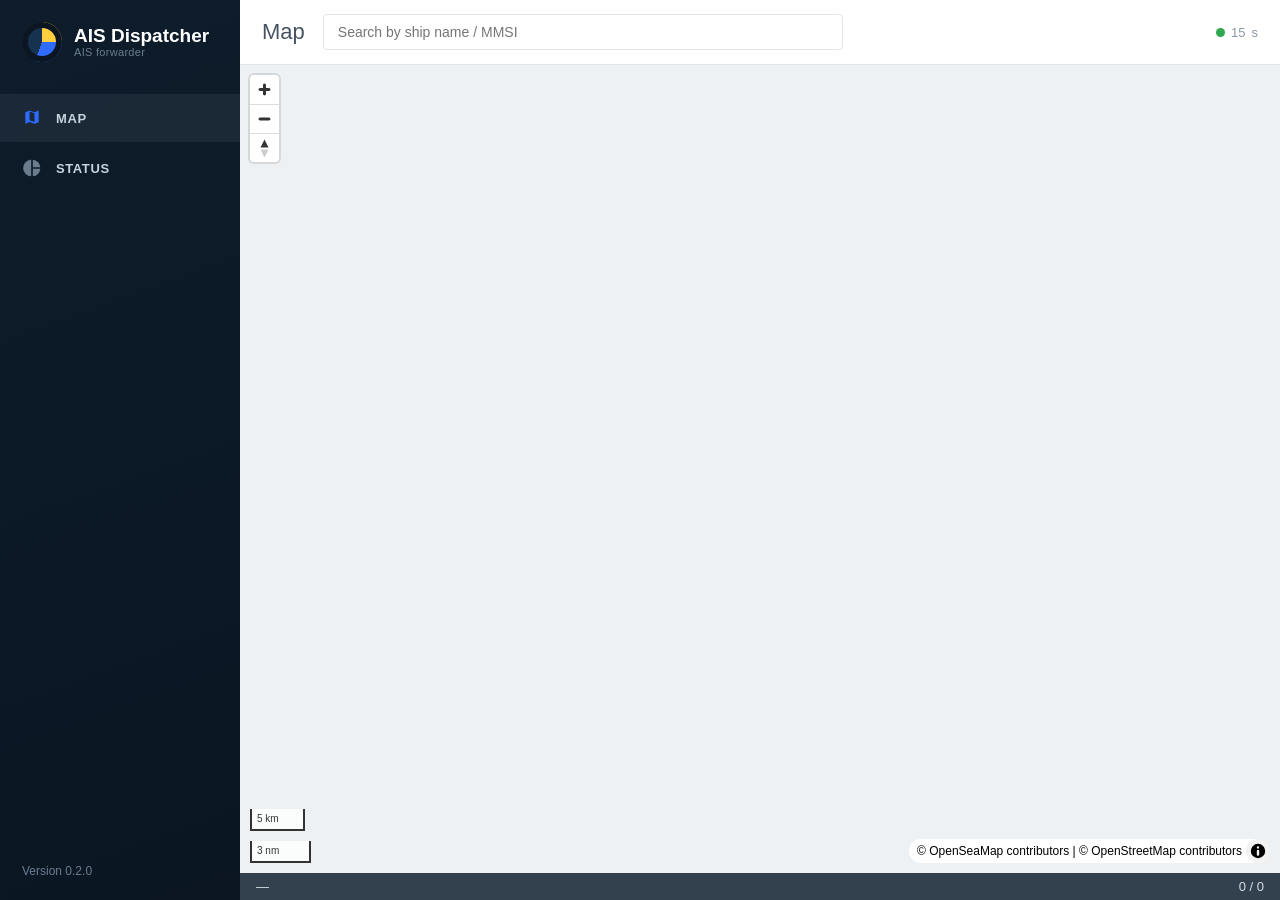
==== commit 7335b0b0: "Bump ais-forwarder to 0.2.0 Co-Authored-By: Claude Opus 4.8 (1M context) <noreply@anthropic.com>" ====
--- a/ais-forwarder/src/web/assets/index.html
+++ b/ais-forwarder/src/web/assets/index.html
@@ -27,7 +27,7 @@
           <span>Status</span>
         </a>
       </nav>
-      <div class="sidebar-foot">Version 1.0</div>
+      <div class="sidebar-foot">Version 0.2.0</div>
     </aside>
 
     <main class="content map-content">
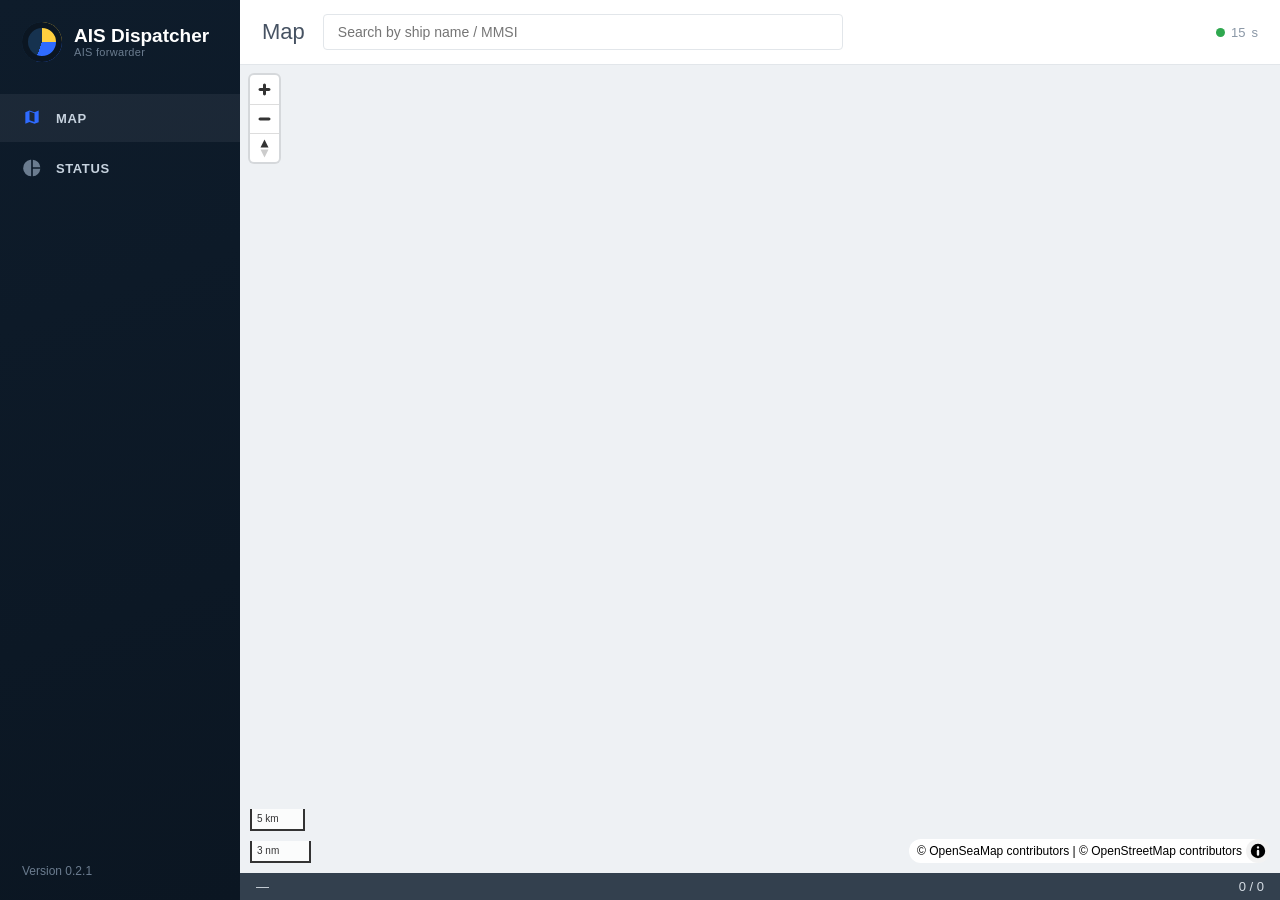
==== commit 8ba5ffda: "Bump to 0.2.1: own-ship synth fixes and quieter logging - Own-ship AIS synthesis: split the shared t" ====
--- a/ais-forwarder/src/web/assets/index.html
+++ b/ais-forwarder/src/web/assets/index.html
@@ -27,7 +27,7 @@
           <span>Status</span>
         </a>
       </nav>
-      <div class="sidebar-foot">Version 0.2.0</div>
+      <div class="sidebar-foot">Version 0.2.1</div>
     </aside>
 
     <main class="content map-content">
